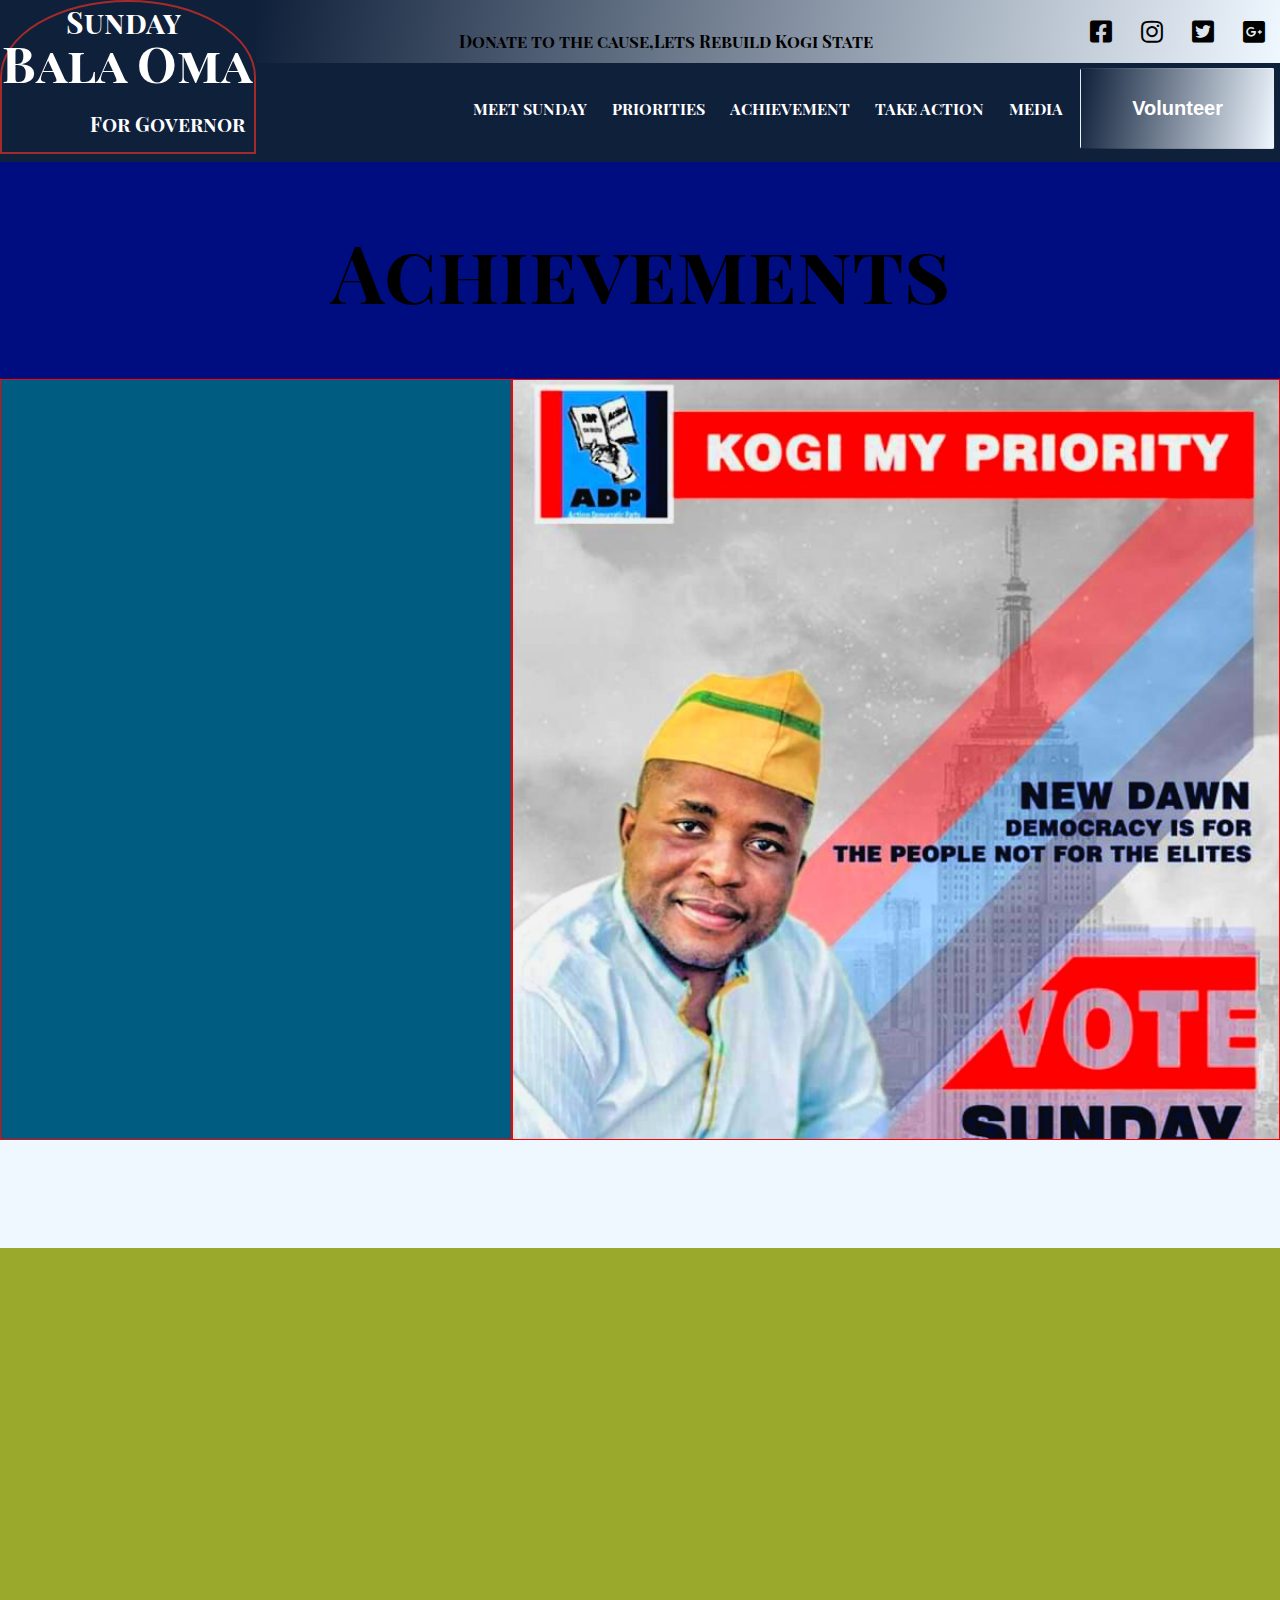
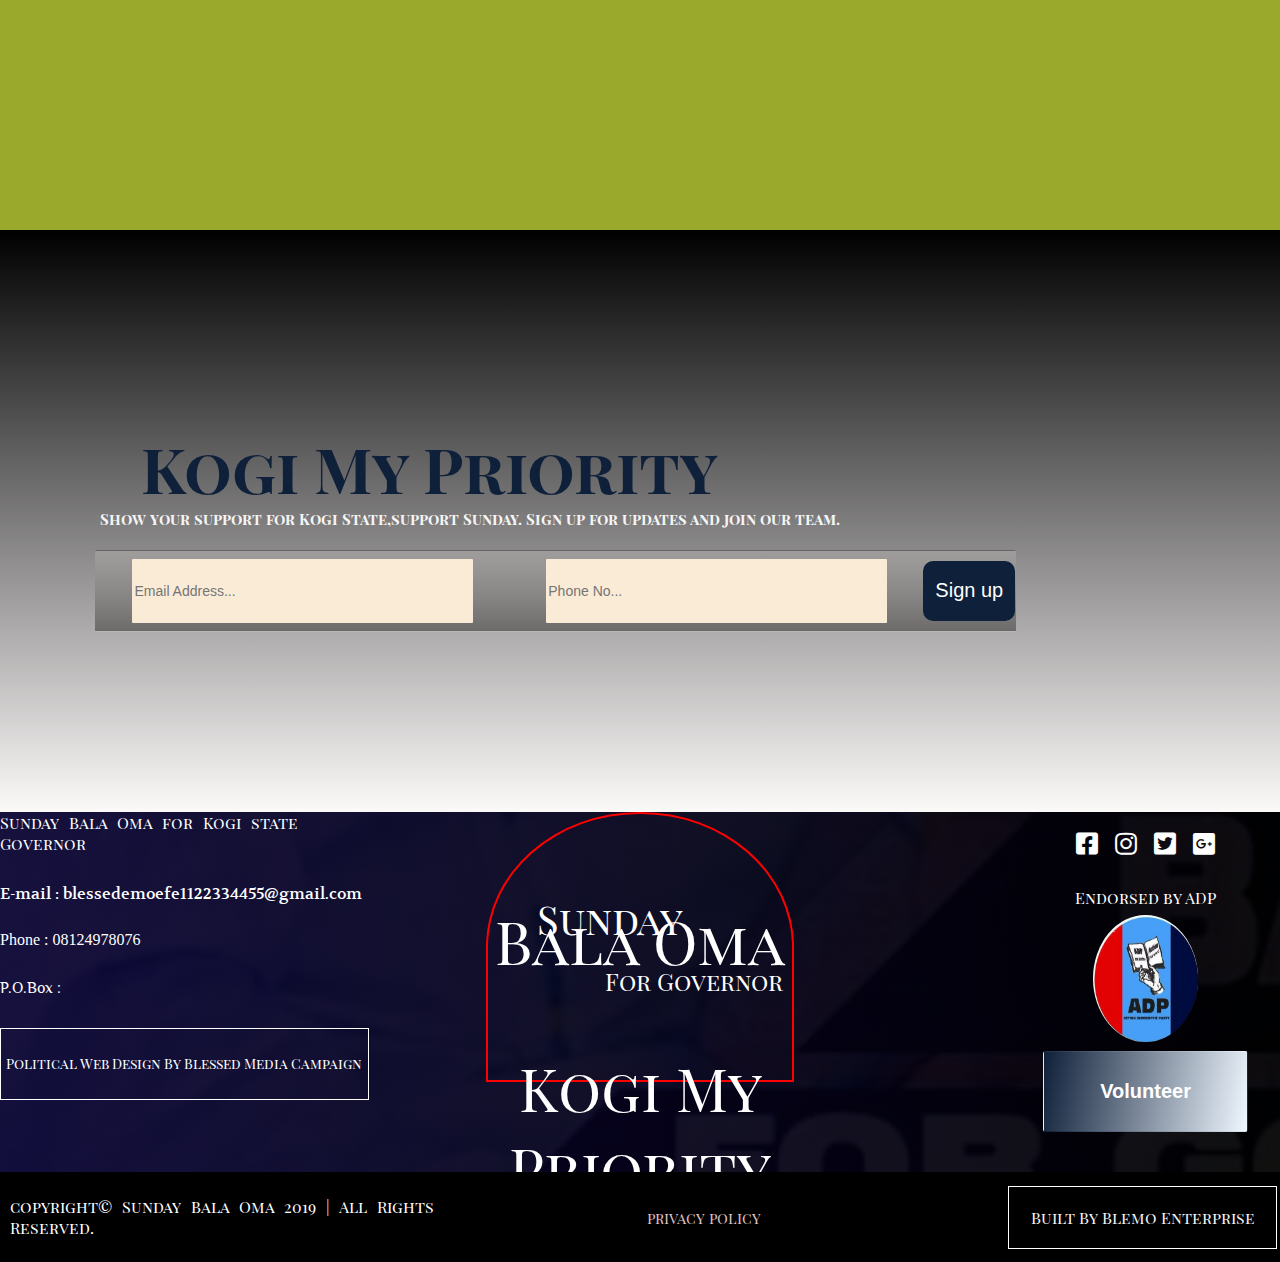
==== Achievement.html @ 5b08591d "i started a project for the Kogi my priority campaign and i have succeeded in completing most sectio" ====
<!DOCTYPE html>
    <head>
        <meta charset="utf-8">
        <meta http-equiv="X-UA-Compatible" content="IE=edge">
        <title>Achievements</title>
        <meta name="description" content="#">
        <meta name="viewport" content="width=device-width, initial-scale=1">
        <link rel="stylesheet" href="Achievement.css">
        <link href="./fontawesome-free-5.10.0-web/css/all.css" rel="stylesheet" >
        <link href="https://fonts.googleapis.com/css?family=ABeeZee|DM+Sans|DM+Serif+Display|Philosopher|Playfair+Display+SC|Volkhov|Vollkorn&display=swap" rel="stylesheet">        <!-- <link rel="stylesheet" href="path/to/bootstrap/css/bootstrap.min.css">
<link rel="stylesheet" href="path/to/font-awesome/css/font-awesome.min.css"> -->
        
    </head>
    <body>
        <!-- this is the container.It houses everything on this index page -->
        <div class="container">

            <!-- this is the header section -->
            <div class="Header">
            
                <!-- this is the Left section of the Header -->
                <div class="LeftSection">
                   <div class="logoSectionForLeftSection">
                       <div class="upperSectionOfTheLogoSection">
                            <p>Sunday</p>
                       </div>

                       <div class="middleSectionOfTheLogoSection">
                            <p>Bala Oma</p>
                          
                       </div>

                       <div class="bottomSectionOfTheLogoSection">
                            <p>For Governor</p>
                           
                        </div>

                   </div>
                </div>

                 <!-- this is the RightSection of the Header -->
                <div class="RightSection">

                    <div class="topHeader">
                        <div class="topHeaderContainer">

                            <div class="topHeaderContainerText">
                                <label>Donate to the cause,Lets Rebuild Kogi State </label>
                            </div> 
                            <div class="topHeaderContainerIcons">
                                <a href="#"><i class="fab fa-facebook-square"></i></a>
                                <a href="#"><i class="fab fa-instagram"></i></a>
                                <a href="#"><i class="fab fa-twitter-square"></i></a>
                                <a href="#"><i class="fab fa-google-plus-square"></i></a>
                            </div>
                        </div>
                    </div>


                <div class="bottomHeader">
                    <div class="rightSectionOfBottomHeader">

                    </div>
                    <div class="middleSectionOfBottomHeader">
                        <li><a href="./index.html">MEET SUNDAY</a></li>
                        <li><a href="./Priorities.html">PRIORITIES</a></li>
                        <li><a href="#">ACHIEVEMENT</a></li>
                        <li><a href="./Take_Action.html">TAKE ACTION</a></li>
                        <li><a href="./Media.html">MEDIA</a></li>
                    </div>
                    <div class="leftSectionOfBottomHeader">
                        <button><a href="./Volunteer.html"><div class="containerForButton">Volunteer<i class="fas fa-arrow-circle-right"></i></div></a></button>                    </div>
                </div>
                </div>
            </div>
    
            <!-- this is the MiddleSection -->
            <div class="Middle">

                <!-- this container houses everythig in the Middle section  which is divided into three parts-->
                <div class="MiddleSectionContainer">

                    <!-- this is the first section of the Middle section -->
                    <div class="firstSectionOfMiddleSection">
                        <div class="HeaderForFirstSectionOfMiddleSection">
                            <h1>Achievements</h1>
                        </div>


                        <div class="secondSectionForFirstSectionOfMiddleSection">


                            <div class="formForSecondSectionForFirstSectionOfMiddleSection">

                            </div>

                            <div class="imageForSecondSectionForFirstSectionOfMiddleSection">
                                
                            </div>
                        </div>

                    </div>



                    <!-- this is the second section of the middle section -->
                    <div class="secondSectionOfMiddleSection">

                    </div>


                    <!-- this is the third section of the middle section -->
                    <div class="thirdSectionOfMiddleSection">
                        



                        <div class="fifthSectionOfMiddleSection">

                            <div class="InputForFirstSectionOfMiddleSection">

                                    <div class="firstTextForInputForFirstSectionOfMiddleSection">
                                        <p>Kogi My Priority</p>
                                    </div>
    
    
                                    <div class="secondTextForInputForFirstSectionOfMiddleSection">
                                        <p>Show your support for Kogi State,support Sunday. Sign up for updates and join our team.</p>
                                    </div>
    
    
                                    <div class="signUpSectionForInputForFirstSectionOfMiddleSection">
                                        <input type="text" placeholder="Email Address...">
                                        <input type="tel" placeholder="Phone No...">
                                        <button>Sign up</button>
                                    </div>
    
    
    
                                </div>
                    </div>


                    
                    </div>

                </div>
            </div>
    
            <!-- this is the FooterSection -->
            <div class="Footer">
               <div class="footerContainer">
                    <div class="firstSectionOfFooter">

                        <div class="leftSectionForFirstSectionOfFooter">
                           <div class="firstSectionOfleftSectionForFirstSectionOfFooter">
                               <p>Sunday Bala Oma for Kogi state Governor</p>
                           </div>

                            <div class="secondSectionOfleftSectionForFirstSectionOfFooter">
                               <label>E-mail : blessedemoefe1122334455@gmail.com</label>
                            </div>

                            <div class="thirdSectionOfleftSectionForFirstSectionOfFooter">
                                <label>Phone : 08124978076</label>
                            </div>  
                            
                            <div class="forthSectionOfleftSectionForFirstSectionOfFooter">
                                <label for="">P.O.Box : </label>
                            </div> 
                            
                            
                            <div class="fifthSectionOfleftSectionForFirstSectionOfFooter">
                                <div class="containerForFifthSectionOfleftSectionForFirstSectionOfFooter">
                                    <p>Political Web Design By Blessed Media Campaign</p>
                                </div>
                            </div> 

                            <div class="sixthSectionOfleftSectionForFirstSectionOfFooter">
                                
                            </div>  

                        </div>

                        <div class="middleSectionForFirstSectionOfFooter">

                                <div class="containerForLogoSection">
                                        <div class="logoSectionForFooter">
                                                <div class="upperSectionOfTheLogoSectionFooter">
                                                        <p>Sunday</p>
                                                   </div>
                            
                                                   <div class="middleSectionOfTheLogoSectionFooter">
                                                        <p>Bala Oma</p>
                                                      
                                                   </div>
                            
                                                   <div class="bottomSectionOfTheLogoSectionFooter">
                                                        <p>For Governor</p>
                                                       
                                                    </div>
                                        </div>
                                </div>

                                <div class="textForMiddleSectionForFirstSectionOfFooter">
                                        <label>Kogi My Priority </label>
                                    </div> 
                        </div>
                        <div class="rightSectionForFirstSectionOfFooter">

                                <div class="lastSectionOfrightSectionForFirstSectionOfFooter">
                                   
                                </div>

                                <div class="containerForRightSectionOfrightSectionForFirstSectionOfFooter">
                                        <div class="firstSectionOfrightSectionForFirstSectionOfFooter">
                                                <div class="iconsForMiddleSectionForFirstSectionOfFooter">
                                                        <a href="#"><i class="fab fa-facebook-square"></i></a>
                                                        <a href="#"><i class="fab fa-instagram"></i></a>
                                                        <a href="#"><i class="fab fa-twitter-square"></i></a>
                                                        <a href="#"><i class="fab fa-google-plus-square"></i></a>
                                                    </div>
                                            </div>
            
                                            <div class="secondSectionOfrightSectionForFirstSectionOfFooter">
                                               <p> Endorsed by ADP</p> <img src="./adplogo.jpg" alt="dfg" width="50%" height="80%">
                                            </div>
            
                                            <div class="thirdSectionOfrightSectionForFirstSectionOfFooter">
                                                <button><a href="./Volunteer.html"><div class="containerForButton">Volunteer<i class="fas fa-arrow-circle-right"></i></div></a></button>
                                            </div>
                                            
                                            <div class="forthSectionOfrightSectionForFirstSectionOfFooter">
            
                                            </div>

                                </div>
                                
                                

                                


                                
                               
                        </div>
                    </div>
    
                    <div class="secondSectionOfFooter">
                            <div class="leftSectionForSecondSectionOfFooter">               
                                  <footer>
                                      copyright&copy <span class="FooterName">Sunday Bala Oma 2019</span> | All Rights Reserved.
                                  </footer>  
                            </div>
        
                                <div class="middleSectionForSecondSectionOfFooter">
                                    <footer>
                                        <a href="#">privacy policy</a>
                                    </footer>
                                </div>
                                <div class="rightSectionForSecondSectionOfFooter">
                                    <div class="containerForrightSectionForSecondSectionOfFooter">
                                        Built By Blemo Enterprise
                                    </div>
                                </div>
                    </div>


               </div>
            </div>
        </div>

        <script src="index.js" ></script>
    </body>
</html>
---- Achievement.css ----
*{
    box-sizing: border-box;
    padding:0px;
    margin:0px;
    /* font-family: 'Vollkorn', serif; */
/* font-family: 'Volkhov', serif; */
/* font-family: 'DM Serif Display', serif; */
/* font-family: 'Playfair Display SC', serif; */
/* font-family: 'Philosopher', sans-serif; */


}

.container{
    flex:1;
    display: flex;
    flex-direction: column;
    justify-items: inherit;
    width:100%;
    height:318vh;
    background-image:linear-gradient(to top,rgba(0, 0, 0, 0.7),rgba(0, 0, 0, 0.7)),url("./back1.jpg");
    background-repeat: no-repeat;
    /* background-blend-mode: screen; */
    background-size: cover;
    font-family: 'Playfair Display SC', serif;
}
.container .Header{
height:18vh;
width:100%;
display:flex;
flex-direction: row;
background-color:#0F203A;
font-weight: bold;
}

.container .Header .LeftSection{
width:20%;
height: 95%;
display: flex;
/* background-color: blue; */
border:2px solid brown;
border-top-right-radius: 50%;
border-top-left-radius: 50%;
}

.container .Header .LeftSection .logoSectionForLeftSection{
    width:100%;
    height:100%;
    display: flex;
    flex-direction: column;
    /* font-family: 'Philosopher', sans-serif; */
    

}
.container .Header .LeftSection .logoSectionForLeftSection .upperSectionOfTheLogoSection{
width:19%;
height:7vh;
text-align: center;
/* background: #15116D; */
font-size: 30px;
padding: 0px;
position: absolute;
margin-top: 0vh;
color:white;

}

.container .Header .LeftSection .logoSectionForLeftSection .middleSectionOfTheLogoSection{
width:100%;
height:42%;
margin-top:3vh;
/* background: rgb(81, 109, 17); */
font-size: 50px;
padding: 0px;
position: relative;
color:white;
}
.container .Header .LeftSection .logoSectionForLeftSection .bottomSectionOfTheLogoSection{
    width:19%;
    height:5vh;
    text-align: end;
    /* background: rgb(109, 17, 86);  */
    font-size: 20px;
    padding: 0px;
    position: absolute;
    margin-top:12vh;
    color:white;
}

.container .Header .RightSection{
    width:80%;
    height: 100%;
    display: flex;
    align-items: flex-start;
    flex-direction: column;
    /* background-color: blueviolet */
}


.container .Header .RightSection .topHeader{
    height:7vh;
    width:100%;
    display:flex;
    justify-content: flex-end;
    background:linear-gradient(280deg ,#EFF7FF,#0F203A)
    
}
.container .Header .RightSection .topHeader:hover{
    background-image: none;
    background-color:#0F203A;
    color:white;
    transition:3s;
}
 

.container .Header .RightSection .topHeader .topHeaderContainer{
width:100%;
height:100%;
display: flex;
justify-content: space-between;
align-items: flex-end;
font-size: 17px;

}

.container .Header .RightSection .topHeader .topHeaderContainer .topHeaderContainerText{
width:80%;
height:70%;
flex-wrap: wrap;
display: flex;
justify-content: center;
align-content: center;
flex-grow: inherit;
/* background-color: blue; */
/* background-color: transparent; */
}

.container .Header .RightSection .topHeader .topHeaderContainer .topHeaderContainerIcons{
    width:20%;
    height:70%;
    flex-wrap: wrap;
    display: flex;
    justify-content: space-around;
    flex-grow: inherit;
    /* background-color:blanchedalmond; */
}

.container .Header .RightSection .topHeader .topHeaderContainer .topHeaderContainerIcons i{
   font-size: 25px;
    color:black;
    transition: 2s;
    font-weight: 200;

   
   
}

.container .Header .RightSection .topHeader:hover .topHeaderContainer .topHeaderContainerIcons i{
    font-size: 25px;
     color:white;
     transition: 2s;
     font-weight: 200;
 
    
    
 }

.container .Header .RightSection .topHeader .topHeaderContainer .topHeaderContainerIcons i:hover{
    font-size: 31px;
     color:white;
     transition:0.5s;
     font-weight: 200;

    
    
 }



.container .Header .RightSection .bottomHeader{
    height:10vh;
    width:100%;
    display:flex;
    justify-content: space-around;
    /* background-color:green; */
}
.container .Header .RightSection .bottomHeader .rightSectionOfBottomHeader{
width:20%;
height:inherit;
/* background-color: aquamarine */

}

.container .Header .RightSection .bottomHeader .middleSectionOfBottomHeader{
    width:60%;
    height:inherit;
    display:flex;
    justify-content: space-around;
    align-content: center;
    flex-grow: inherit;
    /* background-color: yellow */
}


.container .Header .RightSection .bottomHeader .middleSectionOfBottomHeader li{
list-style: none;
align-self: center;



}

.container .Header .RightSection .bottomHeader .middleSectionOfBottomHeader li a:link{
    text-decoration: none;
    color:white;
    font-size: 16px;
    transition: 1s;
    border:0 1px;
}

.container .Header .RightSection .bottomHeader .middleSectionOfBottomHeader li a:hover{
    text-decoration: none;
    color:rgb(218, 211, 211);
    font-size: 20px;
    transition: 1s;
    border-bottom: 1px solid white;
}

.container .Header .RightSection .bottomHeader .middleSectionOfBottomHeader li a:visited{
    text-decoration: none;
    color:white;
    font-size: 16px;
    transition: 1s;
    border:0 1px;
}

.container .Header .RightSection .bottomHeader .middleSectionOfBottomHeader li a:active{
    text-decoration: none;
    color:#15116D;
    background-image: linear-gradient(to top,#A0D1DB,transparent);
    font-size: 10px;
    transition: 1s;
    border:0 1px;
}


.container .Header .RightSection .bottomHeader .leftSectionOfBottomHeader{
    width:20%;
    height:inherit;
    /* background-color: brown; */
    display:flex;
    align-items: center;

}

.container .Header .RightSection .bottomHeader .leftSectionOfBottomHeader button{
    width:95%;
    margin:0 auto;
    height:90%;
    background:linear-gradient(280deg ,#EFF7FF,#0F203A);
    border:1px solid transparent;
    border-radius:3px;
    color:white;
    font-size: 20px;
    font-weight:bolder;
    
}
.container .Header .RightSection .bottomHeader .leftSectionOfBottomHeader button:hover{
    transition: 1.5s;
    background-image:linear-gradient(200deg,#15116D,red) ;
    font-size: 23px;
    transition:1.5s;


}

.container .Header .RightSection .bottomHeader .leftSectionOfBottomHeader button a .containerForButton{
    width:100%;
    height:100%;
    justify-content: center;
    align-items: center;
    display: flex;
    /* background-color: #A0D1DB */
}

.container .Header .RightSection .bottomHeader .leftSectionOfBottomHeader button a:hover{
    color: white;
    text-decoration: none;
    }
    
    .container .Header .RightSection .bottomHeader .leftSectionOfBottomHeader button a:active{
        color: white;
        text-decoration: none;  
    }
    .container .Header .RightSection .bottomHeader .leftSectionOfBottomHeader button a:link{
        color: white;
    text-decoration: none;
    }
    .container .Header .RightSection .bottomHeader .leftSectionOfBottomHeader button a:visited{
        color: white;
    text-decoration: none;
    }
    




.container .Header .RightSection .bottomHeader .leftSectionOfBottomHeader button i{
    display:none;
    margin-left: 4px;
}

.container .Header .RightSection .bottomHeader .leftSectionOfBottomHeader button:hover i{
    display: inline-block;
    transition: 2s;
    
    color:white;
}

.container .Middle{
    height:250vh;
    width:100%;
    display:flex;
    flex-direction: column;

    /* background-image:linear-gradient(to top,rgba(0, 0, 0, 0.3),rgba(0, 0, 0, 0.5)),url("./back1.jpg");
    background-repeat: no-repeat;
    background-blend-mode: screen;
    background-size: cover; */
}

.container .Middle .MiddleSectionContainer{
    width:100%;
    height:100%;
    display:flex;
    flex-direction: column;


}



.container .Middle .MiddleSectionContainer .firstSectionOfMiddleSection{
    width:100%;
    height:56%;
    background-color: #EFF7FF;
    display:flex;
    flex-direction: column;
    }
    
    .container .Middle .MiddleSectionContainer .firstSectionOfMiddleSection .HeaderForFirstSectionOfMiddleSection{
    width:100%;
    height:20%;
    display:flex;
    justify-content: center;
    flex-wrap: wrap;
    background-color: rgb(0, 13, 128);
    font-size:40px;
    align-items:center;
    }
    
    .container .Middle .MiddleSectionContainer .firstSectionOfMiddleSection .secondSectionForFirstSectionOfMiddleSection{
        width:100%;
        height:70%;
        display:flex;
        justify-content: center;
        flex-wrap: wrap;
        background-color: rgb(0, 92, 128);
        } 
    
    .container .Middle .MiddleSectionContainer .firstSectionOfMiddleSection .secondSectionForFirstSectionOfMiddleSection .formForSecondSectionForFirstSectionOfMiddleSection{
    width:40%;
    height:100%;
    border:1px solid red;
    display:flex;
    justify-content: space-around
    }
    
    .container .Middle .MiddleSectionContainer .firstSectionOfMiddleSection .secondSectionForFirstSectionOfMiddleSection .imageForSecondSectionForFirstSectionOfMiddleSection{
        width:60%;
        height:100%;
        border:1px solid red;
        display:flex;
        justify-content: space-around;
        background-image: url("./back1.jpg");
        background-repeat: no-repeat;
        background-size: cover;
        /* background-attachment: fixed; */
    
        }


.container .Middle .MiddleSectionContainer .secondSectionOfMiddleSection{
    width:100%;
height:30%;
background-color: rgb(154, 168, 43)
}

.container .Middle .MiddleSectionContainer .thirdSectionOfMiddleSection{
    width:100%;
height:30%;
background-color: red
}




.container .Middle .MiddleSectionContainer .thirdSectionOfMiddleSection .fifthSectionOfMiddleSection{
    width:100%;
height:100%;
/* margin-top:3%; */
background-color: rgb(68, 41, 41);
background-image:linear-gradient(1deg,rgb(252, 249, 249),rgb(0, 0, 0)) ;
background-image:linear-gradient(30deg,rgb(252, 249, 249),rgb(0, 0, 0));
background-image:linear-gradient(60deg,rgb(252, 249, 249),rgb(0, 0, 0));
background-image:linear-gradient(90deg,rgb(252, 249, 249),rgb(0, 0, 0));
background-image:linear-gradient(110deg,rgb(252, 249, 249),rgb(0, 0, 0));
background-image:linear-gradient(140deg,rgb(252, 249, 249),rgb(0, 0, 0));
background-image:linear-gradient(170deg,rgb(252, 249, 249),rgb(0, 0, 0));
background-image:linear-gradient(200deg,rgb(252, 249, 249),rgb(0, 0, 0));
background-image:linear-gradient(230deg,rgb(252, 249, 249),rgb(0, 0, 0));
background-image:linear-gradient(260deg,rgb(252, 249, 249),rgb(0, 0, 0));
background-image:linear-gradient(290deg,rgb(252, 249, 249),rgb(0, 0, 0));
background-image:linear-gradient(310deg,rgb(252, 249, 249),rgb(0, 0, 0));
background-image:linear-gradient(340,rgb(252, 249, 249),rgb(0, 0, 0));
background-image:linear-gradient(360deg,rgb(252, 249, 249),rgb(0, 0, 0));
animation: slider 15s infinite linear;
transition:5s;
}


@keyframes slider{
    4%{background-image:linear-gradient(0deg,rgb(252, 249, 249),rgb(0, 0, 0)) }
   12%{ background-image:linear-gradient(30deg,rgb(252, 249, 249),rgb(0, 0, 0))};
    20%{ background-image:linear-gradient(60deg,rgb(252, 249, 249),rgb(0, 0, 0))};
   28% {background-image:linear-gradient(90deg,rgb(252, 249, 249),rgb(0, 0, 0))};
   36% {background-image:linear-gradient(110deg,rgb(252, 249, 249),rgb(0, 0, 0))};
    44%{background-image:linear-gradient(140deg,rgb(252, 249, 249),rgb(0, 0, 0))};
    52%{background-image:linear-gradient(170deg,rgb(252, 249, 249),rgb(0, 0, 0))};
    60%{background-image:linear-gradient(200deg,rgb(252, 249, 249),rgb(0, 0, 0))};

    68%{background-image:linear-gradient(230deg,rgb(252, 249, 249),rgb(0, 0, 0))};
    76%{background-image:linear-gradient(260deg,rgb(252, 249, 249),rgb(0, 0, 0))};
    84%{background-image:linear-gradient(290deg,rgb(252, 249, 249),rgb(0, 0, 0))};
    90%{background-image:linear-gradient(310deg,rgb(252, 249, 249),rgb(0, 0, 0))};
   94%{ background-image:linear-gradient(340,rgb(252, 249, 249),rgb(0, 0, 0))};
   100% {background-image:linear-gradient(360deg,rgb(252, 249, 249),rgb(0, 0, 0))};
    /* transition:3s; */
    

}
.container .Middle .MiddleSectionContainer .thirdSectionOfMiddleSection .fifthSectionOfMiddleSection .InputForFirstSectionOfMiddleSection{
    width:90%;
    height:35%;
    top:34%;
    left:2%;
    position: relative;
    /* border:1px solid black; */
    /* background-color: #15116D; */
    display:flex;
    flex-direction: column;
   font-weight:bolder;
}

.container .Middle .MiddleSectionContainer .thirdSectionOfMiddleSection .fifthSectionOfMiddleSection .InputForFirstSectionOfMiddleSection .firstTextForInputForFirstSectionOfMiddleSection{
    width:80%;
    height:40%;
    margin:0 auto;
    /* background-color: aquamarine; */
    font-size:63px;
    display: flex;
    flex-wrap: wrap;
    align-items: center;
    /* justify-content: center; */
    line-height: 100%;
    font-family: 'Playfair Display SC', serif;
    color:#0F203A;
    
}



.container .Middle .MiddleSectionContainer .thirdSectionOfMiddleSection .fifthSectionOfMiddleSection .InputForFirstSectionOfMiddleSection .secondTextForInputForFirstSectionOfMiddleSection{
    
width:87%;
height:20%;
/* background-color: rgb(240, 127, 255); */
font-size:15px;
display: flex;
margin: 0 auto;
flex-wrap: wrap;
align-items:flex-start;
color:whitesmoke;
top:0%;

    
}





.container .Middle .MiddleSectionContainer .thirdSectionOfMiddleSection .fifthSectionOfMiddleSection .InputForFirstSectionOfMiddleSection .signUpSectionForInputForFirstSectionOfMiddleSection{
    width:80%;
height:40%;
background-image:linear-gradient(rgba(236, 229, 229, 0.205), rgba(92, 89, 89, 0.8)) ;
margin-left:6%;
display:flex;
justify-content:space-around ;
align-items: center;
border:1px solid transparent;
border-radius:2px;
font-family: 'Playfair Display SC', serif;
/* border:2px solid #15116D; */
 
color:whitesmoke
}

.container .Middle .MiddleSectionContainer .thirdSectionOfMiddleSection .fifthSectionOfMiddleSection .InputForFirstSectionOfMiddleSection .signUpSectionForInputForFirstSectionOfMiddleSection input{
    width:37%;
    height:80%;
    font-size:14px;
    background-color: antiquewhite;
    border:2px solid transparent;
    border-radius:1px;
    margin: 0 auto;

}

.container .Middle .MiddleSectionContainer .thirdSectionOfMiddleSection .fifthSectionOfMiddleSection .InputForFirstSectionOfMiddleSection .signUpSectionForInputForFirstSectionOfMiddleSection button{
    width:10%;
    height:76%;
    font-size:20px;
    background-color: #0F203A;
    border:2px solid transparent;
    border-radius:10px;
    color:white;
    font-family: none;
    font-family: 'Franklin Gothic Medium', 'Arial Narrow', Arial, sans-serif
}



.container .Footer{
    height:50vh;
    width:100%;
    display:flex;
    flex-direction: row;
    background-image:linear-gradient(to right,rgba(11, 3, 59, 0.794),rgba(0, 0, 0, 0.781));
    /* background:rgba(5, 45, 85, 0.925); */
    color:white;
    transition: 2s;
}
.container .Footer .footerContainer:hover{
    background:rgba(5, 45, 85, 0.925);
    transition:2s;
}

.container .Footer .footerContainer{
width:100%;
height:100%;
display: flex;
flex-direction: column;

}
.container .Footer .footerContainer .firstSectionOfFooter{
width:100%;
height:80%;
display:flex;
justify-content: space-around;
flex-direction: row;
/* background-clip: border-box; */
/* background-color: #15116D; */
}


.container .Footer .footerContainer .firstSectionOfFooter .leftSectionForFirstSectionOfFooter{
/* background-color: aquamarine; */
width:30%;
height:100%;
display:flex;
justify-content: center;
flex-direction: column;
align-items: flex-start;


}

.container .Footer .footerContainer .firstSectionOfFooter .leftSectionForFirstSectionOfFooter .firstSectionOfleftSectionForFirstSectionOfFooter{
width:100%;
height:20%;
/* font-weight: bolder; */
/* background-color: rgb(104, 7, 7); */
word-spacing: 6px;
}

.container .Footer .footerContainer .firstSectionOfFooter .leftSectionForFirstSectionOfFooter .secondSectionOfleftSectionForFirstSectionOfFooter{
    width:100%;
    height:13%;
    /* background-color: rgb(26, 119, 138);   */
    font-family:'Volkhov', serif;
}
.container .Footer .footerContainer .firstSectionOfFooter .leftSectionForFirstSectionOfFooter .thirdSectionOfleftSectionForFirstSectionOfFooter{
    width:100%;
height:13.5%;
/* background-color: rgb(160, 169, 219); */
font-family:  serif;
}
.container .Footer .footerContainer .firstSectionOfFooter .leftSectionForFirstSectionOfFooter .forthSectionOfleftSectionForFirstSectionOfFooter{
    width:100%;
height:13.5%;
/* background-color: rgb(219, 160, 211); */
/* font-family: 'Volkhov', serif; */
font-family: 'Philosopher', sans-serif;

}
.container .Footer .footerContainer .firstSectionOfFooter .leftSectionForFirstSectionOfFooter .fifthSectionOfleftSectionForFirstSectionOfFooter{
    width:100%;
    height:20%;
    /* background-color: rgb(219, 160, 163);  */
}

.container .Footer .footerContainer .firstSectionOfFooter .leftSectionForFirstSectionOfFooter .sixthSectionOfleftSectionForFirstSectionOfFooter{
    width:100%;
height:20%;
/* background-color: rgb(33, 37, 37); */
}

.container .Footer .footerContainer .firstSectionOfFooter .leftSectionForFirstSectionOfFooter .fifthSectionOfleftSectionForFirstSectionOfFooter .containerForFifthSectionOfleftSectionForFirstSectionOfFooter{
 width:96%;
 height:100%;
 /* margin: 0 auto; */
 border:1px solid white;
 color:white;
 box-shadow: 2px;
 /* background-color: rgb(41, 51, 65); */
 font-size: 14px;
 display:flex;
 flex-wrap: wrap;
 justify-content: center;
 align-items: center;
}


.container .Footer .footerContainer .firstSectionOfFooter .middleSectionForFirstSectionOfFooter{
    /* background-color: rgb(127, 146, 255); */
width:40%;
height:100%;
display: flex;
flex-direction: column;
}

.container .Footer .footerContainer .firstSectionOfFooter .middleSectionForFirstSectionOfFooter .containerForLogoSection{
width:100%;
height:75%;
display:flex;
justify-content: center;
/* background-color: #15116D; */
}

.container .Footer .footerContainer .firstSectionOfFooter .middleSectionForFirstSectionOfFooter .containerForLogoSection .logoSectionForFooter{
width:60%;
margin: 0 auto;
height:100%;
display: flex;
flex-direction: column;
justify-content: center;
text-align: center;
/* background-color: white; */
border:2px solid red;
border-top-left-radius: 50%;
border-top-right-radius: 50%;


}

.container .Footer .footerContainer .firstSectionOfFooter .middleSectionForFirstSectionOfFooter .containerForLogoSection .logoSectionForFooter .upperSectionOfTheLogoSectionFooter{
    width:19%;
height:7vh;
text-align: center;
/* background: #15116D; */
font-size: 40px;
padding: 0px;
position: absolute;
margin-top: -5.3vh;
color:white;
}

.container .Footer .footerContainer .firstSectionOfFooter .middleSectionForFirstSectionOfFooter .containerForLogoSection .logoSectionForFooter .middleSectionOfTheLogoSectionFooter{
    width:100%;
    height:42%;
    margin-top:2vh;
    /* background: rgb(81, 109, 17); */
    font-size: 60px;
    padding: 0px;
    position: relative;
    color:white;
}

.container .Footer .footerContainer .firstSectionOfFooter .middleSectionForFirstSectionOfFooter .containerForLogoSection .logoSectionForFooter .bottomSectionOfTheLogoSectionFooter{
    width:23%;
        height:5vh;
        text-align: end;
        /* background: rgb(109, 17, 86);  */
        font-size: 24px;
        padding: 0px;
        position: absolute;
        margin-top:9vh;
        color:white;
}





.container .Footer .footerContainer .firstSectionOfFooter .middleSectionForFirstSectionOfFooter .textForMiddleSectionForFirstSectionOfFooter{
    width:100%;
    height:25%;
    display:flex;
    justify-content:center;
    font-size: 60px;
    text-align: center;
    padding: 0px;
    align-items: center;

}

.container .Footer .footerContainer .firstSectionOfFooter .middleSectionForFirstSectionOfFooter .textForMiddleSectionForFirstSectionOfFooter label{
    padding:0px;
}





.container .Footer .footerContainer .firstSectionOfFooter .rightSectionForFirstSectionOfFooter{
    /* background-color: rgb(255, 127, 206); */
    width:30%;
    height:100%; 
    display:flex;
    justify-content: space-around;
    /* align-items: flex-start; */
    /* flex-direction: column; */
}

 .container .Footer .footerContainer .firstSectionOfFooter .rightSectionForFirstSectionOfFooter .containerForRightSectionOfrightSectionForFirstSectionOfFooter{
    display:flex;
    /* justify-content: space-around; */
    /* align-items: flex-start; */
    flex-direction: column;
    width:70%;
    height:100%;
    /* background-color: black; */
 }

.container .Footer .footerContainer .firstSectionOfFooter .rightSectionForFirstSectionOfFooter .containerForRightSectionOfrightSectionForFirstSectionOfFooter .firstSectionOfrightSectionForFirstSectionOfFooter{
width:80%;
height:20%;
/* background-color: aquamarine; */
margin:0 auto;
}

.container .Footer .footerContainer .firstSectionOfFooter .rightSectionForFirstSectionOfFooter .containerForRightSectionOfrightSectionForFirstSectionOfFooter .firstSectionOfrightSectionForFirstSectionOfFooter .iconsForMiddleSectionForFirstSectionOfFooter{
    width:80%;
    height:90%;
    display: flex;
    justify-content: space-evenly;
    align-items: center;
    margin:0 auto;

}

.container .Footer .footerContainer .firstSectionOfFooter .rightSectionForFirstSectionOfFooter .containerForRightSectionOfrightSectionForFirstSectionOfFooter .firstSectionOfrightSectionForFirstSectionOfFooter .iconsForMiddleSectionForFirstSectionOfFooter i{
    color:white;
    font-size: 25px;

    
}

.container .Footer .footerContainer .firstSectionOfFooter .rightSectionForFirstSectionOfFooter .containerForRightSectionOfrightSectionForFirstSectionOfFooter .firstSectionOfrightSectionForFirstSectionOfFooter .iconsForMiddleSectionForFirstSectionOfFooter i:hover{
    color:whitesmoke;
    font-size: 34px;
    transition:0.5s;
    margin-left: -10px;

    
}




.container .Footer .footerContainer .firstSectionOfFooter .rightSectionForFirstSectionOfFooter .containerForRightSectionOfrightSectionForFirstSectionOfFooter .secondSectionOfrightSectionForFirstSectionOfFooter{
    width:80%;
    height:45%;
    /* background-color: rgb(255, 127, 244);   */
    display: flex;
    justify-content: space-around;
    align-items: center;
    flex-wrap: wrap;
    margin:0 auto;
}

.container .Footer .footerContainer .firstSectionOfFooter .rightSectionForFirstSectionOfFooter .containerForRightSectionOfrightSectionForFirstSectionOfFooter .secondSectionOfrightSectionForFirstSectionOfFooter img{
    border:1px solid transparent;
    border-radius: 50%;

}




.container .Footer .footerContainer .firstSectionOfFooter .rightSectionForFirstSectionOfFooter .containerForRightSectionOfrightSectionForFirstSectionOfFooter .thirdSectionOfrightSectionForFirstSectionOfFooter{
    width:80%;
height:25%;
/* background-color: rgb(217, 255, 127); */
margin:0 auto;
display: flex;
justify-content: center;
align-items: center;
}

.container .Footer .footerContainer .firstSectionOfFooter .rightSectionForFirstSectionOfFooter .containerForRightSectionOfrightSectionForFirstSectionOfFooter .thirdSectionOfrightSectionForFirstSectionOfFooter button{
    width:95%;
    margin:0 auto;
    height:90%;
    background:linear-gradient(280deg ,#EFF7FF,#0F203A);
    border:1px solid transparent;
    border-radius:3px;
    color:white;
    font-size: 20px;
    font-weight:bolder;
}
.container .Footer .footerContainer .firstSectionOfFooter .rightSectionForFirstSectionOfFooter .containerForRightSectionOfrightSectionForFirstSectionOfFooter .thirdSectionOfrightSectionForFirstSectionOfFooter button i{
    display:none;
    margin-left: 4px;
}




.container .Footer .footerContainer .firstSectionOfFooter .rightSectionForFirstSectionOfFooter .containerForRightSectionOfrightSectionForFirstSectionOfFooter .thirdSectionOfrightSectionForFirstSectionOfFooter button:hover{
    transition: 1.5s;
    background-image:linear-gradient(200deg,#15116D,red) ;
    font-size: 23px;
    transition:2.3s;  
}

.container .Footer .footerContainer .firstSectionOfFooter .rightSectionForFirstSectionOfFooter .containerForRightSectionOfrightSectionForFirstSectionOfFooter .thirdSectionOfrightSectionForFirstSectionOfFooter button a .containerForButton{
    width:100%;
    height:100%;
    justify-content: center;
    align-items: center;
    display: flex;
    text-decoration: none
     /* background-color: #A0D1DB */
}

    .container .Footer .footerContainer .firstSectionOfFooter .rightSectionForFirstSectionOfFooter .containerForRightSectionOfrightSectionForFirstSectionOfFooter .thirdSectionOfrightSectionForFirstSectionOfFooter button a:hover{
    color: white;
    text-decoration: none;
    }
    
    .container .Footer .footerContainer .firstSectionOfFooter .rightSectionForFirstSectionOfFooter .containerForRightSectionOfrightSectionForFirstSectionOfFooter .thirdSectionOfrightSectionForFirstSectionOfFooter button a:active{
        color: white;
        text-decoration: none;  
    }
    .container .Footer .footerContainer .firstSectionOfFooter .rightSectionForFirstSectionOfFooter .containerForRightSectionOfrightSectionForFirstSectionOfFooter .thirdSectionOfrightSectionForFirstSectionOfFooter button a:link{
    color: white;
    text-decoration: none;
    }
    .container .Footer .footerContainer .firstSectionOfFooter .rightSectionForFirstSectionOfFooter .containerForRightSectionOfrightSectionForFirstSectionOfFooter .thirdSectionOfrightSectionForFirstSectionOfFooter button a:visited{
    color: white;
    text-decoration: none; 
    
    }

.container .Footer .footerContainer .firstSectionOfFooter .rightSectionForFirstSectionOfFooter .containerForRightSectionOfrightSectionForFirstSectionOfFooter .thirdSectionOfrightSectionForFirstSectionOfFooter button:hover i{
    display: inline-block;
    transition: 2.5s;
    
    color:white;
} 



.container .Footer .footerContainer .firstSectionOfFooter .rightSectionForFirstSectionOfFooter .containerForRightSectionOfrightSectionForFirstSectionOfFooter .forthSectionOfrightSectionForFirstSectionOfFooter{
    width:80%;
/* height:10%; */
background-color: rgb(70, 80, 77);
margin:0 auto;
}
.container .Footer .footerContainer .firstSectionOfFooter .rightSectionForFirstSectionOfFooter .lastSectionOfrightSectionForFirstSectionOfFooter{
    width:30%;
height:100%;
/* background-color: aquamarine; */
}



.container .Footer .footerContainer .secondSectionOfFooter{
    width:100%;
height:20%;
display:flex;
justify-content: space-between;
flex-direction: row;
background-color:black;
color:white;


}

.container .Footer .footerContainer .secondSectionOfFooter .leftSectionForSecondSectionOfFooter{
width:40%;
height:100%;
/* background-color: rgb(58, 50, 15); */
display:flex;
align-items: center;
justify-content: space-between;
word-spacing: 6px;
padding-left: 10px;
}



.container .Footer .footerContainer .secondSectionOfFooter .middleSectionForSecondSectionOfFooter{
    width:30%;
    height:100%;
    /* background-color: rgb(109, 108, 101); */
    display:flex;
    justify-content: center;
    align-items: center;
}

.container .Footer .footerContainer .secondSectionOfFooter .middleSectionForSecondSectionOfFooter footer a:link{
color:rgb(221, 194, 194);
font-size: 15px;
transition:1s;
text-decoration: none
}

.container .Footer .footerContainer .secondSectionOfFooter .middleSectionForSecondSectionOfFooter footer a:hover{
    color:rgb(12, 2, 109);
font-size: 20px;
transition:1s;
text-transform: capitalize;
}

.container .Footer .footerContainer .secondSectionOfFooter .middleSectionForSecondSectionOfFooter footer a:active{
    color:rgb(253, 253, 253);
font-size: 15px;
transition:1s;
text-transform: capitalize;
}

.container .Footer .footerContainer .secondSectionOfFooter .middleSectionForSecondSectionOfFooter footer a:visited{
    color:rgb(221, 194, 194);
font-size: 15px;
transition:1s;
text-transform: capitalize;
}


.container .Footer .footerContainer .secondSectionOfFooter .rightSectionForSecondSectionOfFooter{
    width:30%;
height:100%;
display: flex;
justify-content: flex-end;
align-items: center;
/* background-color: rgb(58, 15, 21); */
}

.container .Footer .footerContainer .secondSectionOfFooter .rightSectionForSecondSectionOfFooter .containerForrightSectionForSecondSectionOfFooter{
    width:70%;
    margin-right:3px;
    height:70%;
    color:whitesmoke;
    border:1px solid white;
    box-shadow: 5px ;
    display: flex;
    justify-content: center;
    align-items: center;
    flex-wrap: wrap;
}
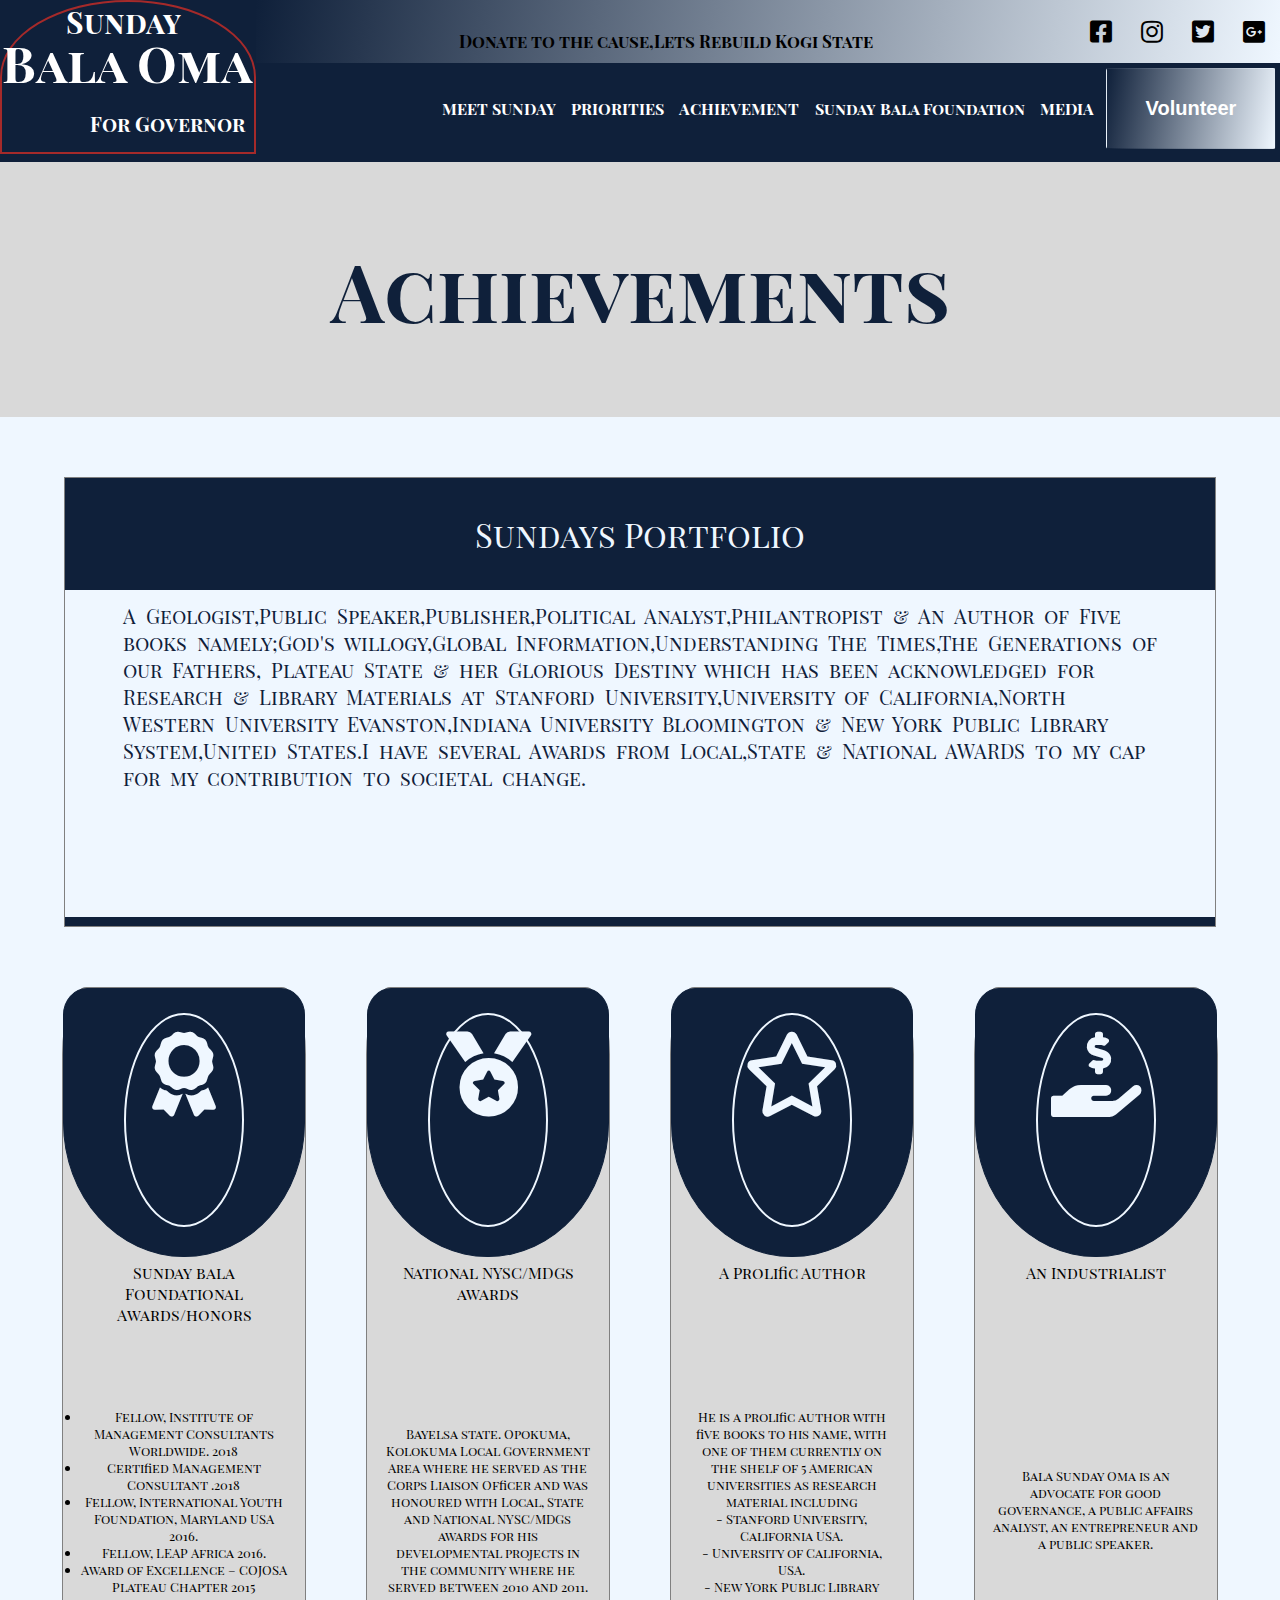
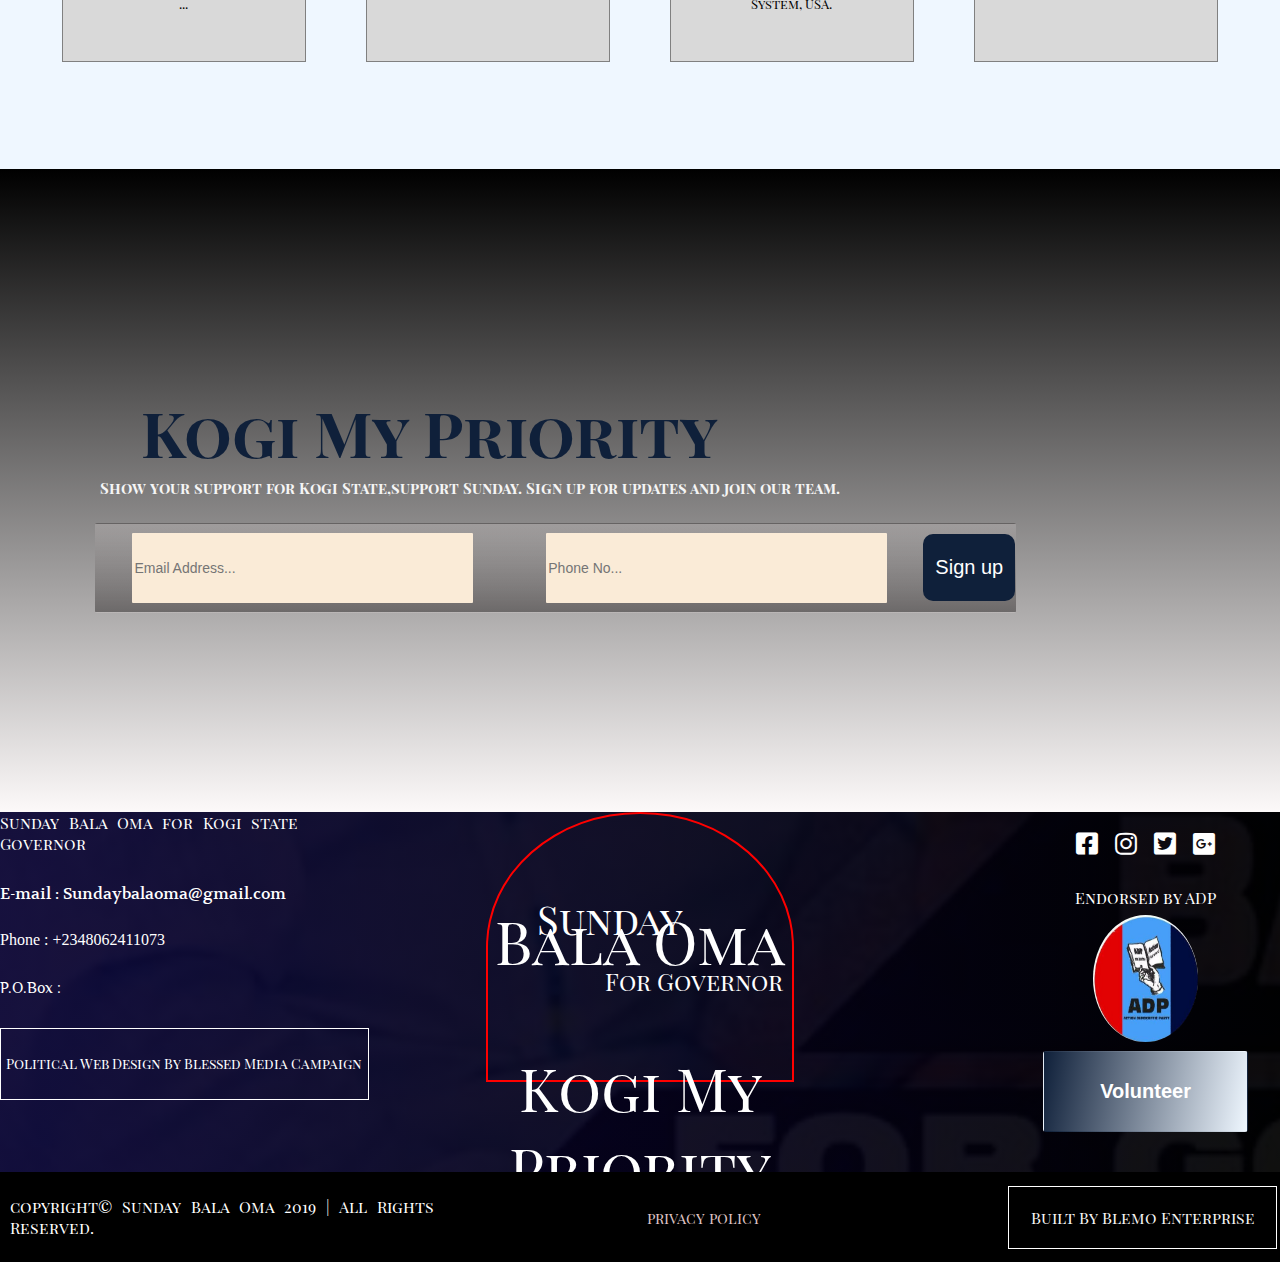
==== commit ca1d0071: "i am almost done with the Kogi state web project" ====
--- a/Achievement.html
+++ b/Achievement.html
@@ -65,7 +65,7 @@
                         <li><a href="./index.html">MEET SUNDAY</a></li>
                         <li><a href="./Priorities.html">PRIORITIES</a></li>
                         <li><a href="#">ACHIEVEMENT</a></li>
-                        <li><a href="./Take_Action.html">TAKE ACTION</a></li>
+                        <li><a href="./Sunday_foundation.html">Sunday Bala Foundation</a></li>
                         <li><a href="./Media.html">MEDIA</a></li>
                     </div>
                     <div class="leftSectionOfBottomHeader">
@@ -87,16 +87,101 @@
                         </div>
 
 
+
+                        <div class="topSection">
+                           <div class="top">
+                            <p>Sundays Portfolio</p>
+                           </div>
+
+                           <div class="middle">
+                               <p>
+                                A Geologist,Public Speaker,Publisher,Political Analyst,Philantropist & An Author of Five books namely;God's willogy,Global Information,Understanding The Times,The Generations of our Fathers, Plateau State & her Glorious Destiny which has been acknowledged for Research & Library Materials at Stanford University,University of California,North Western University Evanston,Indiana University Bloomington & New York Public Library System,United States.I have several Awards from Local,State & National AWARDS to my cap for my contribution to societal change.</p>
+                            </div>
+
+                            <div class="bottom">
+                               
+                                </div>
+                        </div>
+
+                        
+
                         <div class="secondSectionForFirstSectionOfMiddleSection">
 
-
-                            <div class="formForSecondSectionForFirstSectionOfMiddleSection">
-
-                            </div>
-
-                            <div class="imageForSecondSectionForFirstSectionOfMiddleSection">
-                                
-                            </div>
+                                    <div class="box1">
+
+                                        <div class="top">
+                                                <i class="fas fa-award"></i>
+                                        </div>
+                                        <div class="bottom">
+                                                <div class="header">
+                                                    <p>Sunday bala Foundational Awards/honors</p>
+                                                    </div>
+                                                    <div class="text">
+                                                        <p>
+                                                                <ul>
+                                                                    <li>Fellow, Institute of Management Consultants Worldwide. 2018</li>
+                                                                          <li>Certified Management Consultant .2018</li> 
+                                                                            <li>Fellow, International Youth Foundation, Maryland USA 2016.</li>
+                                                                           <li> Fellow, LEAP Africa 2016.</li> 
+                                                                            <li>Award of Excellence – COJOSA Plateau Chapter 2015</li>
+                                                                            <p>...</p>
+                                                                            
+                                                                          
+                                                                </ul></p>
+                                                    </div>
+                                        </div>
+                                    </div>
+
+
+                                    <div class="box1">
+                                        <div class="top">
+                                                <i class="fas fa-medal"></i>
+                                        </div>
+                                    <div class="bottom">
+                                            <div class="header">
+                                                <p> National NYSC/MDGs awards</p>
+                                                </div>
+                                                <div class="text">
+                                                    <p>
+                                                           
+                                                            Bayelsa state. Opokuma, Kolokuma Local Government Area where he served as the Corps Liaison Officer and was honoured with Local, State and National NYSC/MDGs awards for his developmental projects in the community where he served between 2010 and 2011. 
+                                                    </p>
+                                                </div>
+                                    </div>
+                                </div>
+
+                                <div class="box1">
+                                        <div class="top">
+                                                <i class="far fa-star"></i>
+                                        </div>
+                                        <div class="bottom">
+                                                <div class="header">
+                                                    <p>A Prolific Author</p>
+                                                    </div>
+                                                    <div class="text">
+                                                        <p>He is a prolific author with five books to his name, with one of them currently on the shelf of 5 American universities as research material including<br> 
+                                                                - Stanford University, California USA.<br>
+                                                                - University of California, USA.<br>
+                                                                - New York Public Library System, USA.<br>
+                                                               
+                                                    </div>
+                                        </div>
+                                </div>
+
+                                <div class="box1">
+                                        <div class="top">
+                                                <i class="fas fa-hand-holding-usd"></i>
+                                        </div>
+                                        <div class="bottom">
+                                            <div class="header">
+                                                <p>An Industrialist</p>
+                                            </div>
+                                            <div class="text">
+                                                <p>Bala Sunday Oma is an advocate for good governance, a public affairs analyst, an entrepreneur and a public speaker.</p>
+                                            </div>
+                                        </div>
+                                </div>
+                           
                         </div>
 
                     </div>
@@ -105,6 +190,13 @@
 
                     <!-- this is the second section of the middle section -->
                     <div class="secondSectionOfMiddleSection">
+
+                        <div  class=""></div>
+
+                        <div class=""></div>
+
+                        <div class></div>
+
 
                     </div>
 
@@ -158,11 +250,11 @@
                            </div>
 
                             <div class="secondSectionOfleftSectionForFirstSectionOfFooter">
-                               <label>E-mail : blessedemoefe1122334455@gmail.com</label>
+                               <label>E-mail : Sundaybalaoma@gmail.com</label>
                             </div>
 
                             <div class="thirdSectionOfleftSectionForFirstSectionOfFooter">
-                                <label>Phone : 08124978076</label>
+                                <label>Phone : +2348062411073</label>
                             </div>  
                             
                             <div class="forthSectionOfleftSectionForFirstSectionOfFooter">
--- a/Achievement.css
+++ b/Achievement.css
@@ -1,983 +1,1553 @@
-*{
-    box-sizing: border-box;
-    padding:0px;
-    margin:0px;
-    /* font-family: 'Vollkorn', serif; */
-/* font-family: 'Volkhov', serif; */
-/* font-family: 'DM Serif Display', serif; */
-/* font-family: 'Playfair Display SC', serif; */
-/* font-family: 'Philosopher', sans-serif; */
-
-
-}
-
-.container{
-    flex:1;
-    display: flex;
-    flex-direction: column;
-    justify-items: inherit;
-    width:100%;
-    height:318vh;
-    background-image:linear-gradient(to top,rgba(0, 0, 0, 0.7),rgba(0, 0, 0, 0.7)),url("./back1.jpg");
-    background-repeat: no-repeat;
-    /* background-blend-mode: screen; */
-    background-size: cover;
-    font-family: 'Playfair Display SC', serif;
-}
-.container .Header{
-height:18vh;
-width:100%;
-display:flex;
-flex-direction: row;
-background-color:#0F203A;
-font-weight: bold;
-}
-
-.container .Header .LeftSection{
-width:20%;
-height: 95%;
-display: flex;
-/* background-color: blue; */
-border:2px solid brown;
-border-top-right-radius: 50%;
-border-top-left-radius: 50%;
-}
-
-.container .Header .LeftSection .logoSectionForLeftSection{
-    width:100%;
-    height:100%;
-    display: flex;
-    flex-direction: column;
-    /* font-family: 'Philosopher', sans-serif; */
-    
-
-}
-.container .Header .LeftSection .logoSectionForLeftSection .upperSectionOfTheLogoSection{
-width:19%;
-height:7vh;
-text-align: center;
-/* background: #15116D; */
-font-size: 30px;
-padding: 0px;
-position: absolute;
-margin-top: 0vh;
-color:white;
-
-}
-
-.container .Header .LeftSection .logoSectionForLeftSection .middleSectionOfTheLogoSection{
-width:100%;
-height:42%;
-margin-top:3vh;
-/* background: rgb(81, 109, 17); */
-font-size: 50px;
-padding: 0px;
-position: relative;
-color:white;
-}
-.container .Header .LeftSection .logoSectionForLeftSection .bottomSectionOfTheLogoSection{
-    width:19%;
-    height:5vh;
-    text-align: end;
-    /* background: rgb(109, 17, 86);  */
-    font-size: 20px;
-    padding: 0px;
-    position: absolute;
-    margin-top:12vh;
-    color:white;
-}
-
-.container .Header .RightSection{
-    width:80%;
-    height: 100%;
-    display: flex;
-    align-items: flex-start;
-    flex-direction: column;
-    /* background-color: blueviolet */
-}
-
-
-.container .Header .RightSection .topHeader{
-    height:7vh;
-    width:100%;
-    display:flex;
-    justify-content: flex-end;
-    background:linear-gradient(280deg ,#EFF7FF,#0F203A)
-    
-}
-.container .Header .RightSection .topHeader:hover{
-    background-image: none;
-    background-color:#0F203A;
-    color:white;
-    transition:3s;
-}
- 
-
-.container .Header .RightSection .topHeader .topHeaderContainer{
-width:100%;
-height:100%;
-display: flex;
-justify-content: space-between;
-align-items: flex-end;
-font-size: 17px;
-
-}
-
-.container .Header .RightSection .topHeader .topHeaderContainer .topHeaderContainerText{
-width:80%;
-height:70%;
-flex-wrap: wrap;
-display: flex;
-justify-content: center;
-align-content: center;
-flex-grow: inherit;
-/* background-color: blue; */
-/* background-color: transparent; */
-}
-
-.container .Header .RightSection .topHeader .topHeaderContainer .topHeaderContainerIcons{
-    width:20%;
-    height:70%;
-    flex-wrap: wrap;
-    display: flex;
-    justify-content: space-around;
-    flex-grow: inherit;
-    /* background-color:blanchedalmond; */
-}
-
-.container .Header .RightSection .topHeader .topHeaderContainer .topHeaderContainerIcons i{
-   font-size: 25px;
-    color:black;
-    transition: 2s;
-    font-weight: 200;
-
-   
-   
-}
-
-.container .Header .RightSection .topHeader:hover .topHeaderContainer .topHeaderContainerIcons i{
-    font-size: 25px;
-     color:white;
-     transition: 2s;
-     font-weight: 200;
- 
-    
-    
- }
-
-.container .Header .RightSection .topHeader .topHeaderContainer .topHeaderContainerIcons i:hover{
-    font-size: 31px;
-     color:white;
-     transition:0.5s;
-     font-weight: 200;
-
-    
-    
- }
-
-
-
-.container .Header .RightSection .bottomHeader{
-    height:10vh;
-    width:100%;
-    display:flex;
-    justify-content: space-around;
-    /* background-color:green; */
-}
-.container .Header .RightSection .bottomHeader .rightSectionOfBottomHeader{
-width:20%;
-height:inherit;
-/* background-color: aquamarine */
-
-}
-
-.container .Header .RightSection .bottomHeader .middleSectionOfBottomHeader{
-    width:60%;
-    height:inherit;
-    display:flex;
-    justify-content: space-around;
-    align-content: center;
-    flex-grow: inherit;
-    /* background-color: yellow */
-}
-
-
-.container .Header .RightSection .bottomHeader .middleSectionOfBottomHeader li{
-list-style: none;
-align-self: center;
-
-
-
-}
-
-.container .Header .RightSection .bottomHeader .middleSectionOfBottomHeader li a:link{
-    text-decoration: none;
-    color:white;
-    font-size: 16px;
-    transition: 1s;
-    border:0 1px;
-}
-
-.container .Header .RightSection .bottomHeader .middleSectionOfBottomHeader li a:hover{
-    text-decoration: none;
-    color:rgb(218, 211, 211);
-    font-size: 20px;
-    transition: 1s;
-    border-bottom: 1px solid white;
-}
-
-.container .Header .RightSection .bottomHeader .middleSectionOfBottomHeader li a:visited{
-    text-decoration: none;
-    color:white;
-    font-size: 16px;
-    transition: 1s;
-    border:0 1px;
-}
-
-.container .Header .RightSection .bottomHeader .middleSectionOfBottomHeader li a:active{
-    text-decoration: none;
-    color:#15116D;
-    background-image: linear-gradient(to top,#A0D1DB,transparent);
-    font-size: 10px;
-    transition: 1s;
-    border:0 1px;
-}
-
-
-.container .Header .RightSection .bottomHeader .leftSectionOfBottomHeader{
-    width:20%;
-    height:inherit;
-    /* background-color: brown; */
-    display:flex;
-    align-items: center;
-
-}
-
-.container .Header .RightSection .bottomHeader .leftSectionOfBottomHeader button{
-    width:95%;
-    margin:0 auto;
-    height:90%;
-    background:linear-gradient(280deg ,#EFF7FF,#0F203A);
-    border:1px solid transparent;
-    border-radius:3px;
-    color:white;
-    font-size: 20px;
-    font-weight:bolder;
-    
-}
-.container .Header .RightSection .bottomHeader .leftSectionOfBottomHeader button:hover{
-    transition: 1.5s;
-    background-image:linear-gradient(200deg,#15116D,red) ;
-    font-size: 23px;
-    transition:1.5s;
-
-
-}
-
-.container .Header .RightSection .bottomHeader .leftSectionOfBottomHeader button a .containerForButton{
-    width:100%;
-    height:100%;
-    justify-content: center;
-    align-items: center;
-    display: flex;
-    /* background-color: #A0D1DB */
-}
-
-.container .Header .RightSection .bottomHeader .leftSectionOfBottomHeader button a:hover{
-    color: white;
-    text-decoration: none;
-    }
-    
-    .container .Header .RightSection .bottomHeader .leftSectionOfBottomHeader button a:active{
-        color: white;
-        text-decoration: none;  
-    }
-    .container .Header .RightSection .bottomHeader .leftSectionOfBottomHeader button a:link{
-        color: white;
-    text-decoration: none;
-    }
-    .container .Header .RightSection .bottomHeader .leftSectionOfBottomHeader button a:visited{
-        color: white;
-    text-decoration: none;
-    }
-    
-
-
-
-
-.container .Header .RightSection .bottomHeader .leftSectionOfBottomHeader button i{
-    display:none;
-    margin-left: 4px;
-}
-
-.container .Header .RightSection .bottomHeader .leftSectionOfBottomHeader button:hover i{
-    display: inline-block;
-    transition: 2s;
-    
-    color:white;
-}
-
-.container .Middle{
-    height:250vh;
-    width:100%;
-    display:flex;
-    flex-direction: column;
-
-    /* background-image:linear-gradient(to top,rgba(0, 0, 0, 0.3),rgba(0, 0, 0, 0.5)),url("./back1.jpg");
+* {
+  box-sizing: border-box;
+  padding: 0px;
+  margin: 0px;
+  /* font-family: 'Vollkorn', serif; */
+  /* font-family: 'Volkhov', serif; */
+  /* font-family: 'DM Serif Display', serif; */
+  /* font-family: 'Playfair Display SC', serif; */
+  /* font-family: 'Philosopher', sans-serif; */
+}
+
+.container {
+  flex: 1;
+  display: flex;
+  flex-direction: column;
+  justify-items: inherit;
+  width: 100%;
+  height: 318vh;
+  background-image: linear-gradient(
+      to top,
+      rgba(0, 0, 0, 0.7),
+      rgba(0, 0, 0, 0.7)
+    ),
+    url("./back1.jpg");
+  background-repeat: no-repeat;
+  /* background-blend-mode: screen; */
+  background-size: cover;
+  font-family: "Playfair Display SC", serif;
+}
+.container .Header {
+  height: 18vh;
+  width: 100%;
+  display: flex;
+  flex-direction: row;
+  background-color: #0f203a;
+  font-weight: bold;
+}
+
+.container .Header .LeftSection {
+  width: 20%;
+  height: 95%;
+  display: flex;
+  /* background-color: blue; */
+  border: 2px solid brown;
+  border-top-right-radius: 50%;
+  border-top-left-radius: 50%;
+}
+
+.container .Header .LeftSection .logoSectionForLeftSection {
+  width: 100%;
+  height: 100%;
+  display: flex;
+  flex-direction: column;
+  /* font-family: 'Philosopher', sans-serif; */
+}
+.container
+  .Header
+  .LeftSection
+  .logoSectionForLeftSection
+  .upperSectionOfTheLogoSection {
+  width: 19%;
+  height: 7vh;
+  text-align: center;
+  /* background: #15116D; */
+  font-size: 30px;
+  padding: 0px;
+  position: absolute;
+  margin-top: 0vh;
+  color: white;
+}
+
+.container
+  .Header
+  .LeftSection
+  .logoSectionForLeftSection
+  .middleSectionOfTheLogoSection {
+  width: 100%;
+  height: 42%;
+  margin-top: 3vh;
+  /* background: rgb(81, 109, 17); */
+  font-size: 50px;
+  padding: 0px;
+  position: relative;
+  color: white;
+}
+.container
+  .Header
+  .LeftSection
+  .logoSectionForLeftSection
+  .bottomSectionOfTheLogoSection {
+  width: 19%;
+  height: 5vh;
+  text-align: end;
+  /* background: rgb(109, 17, 86);  */
+  font-size: 20px;
+  padding: 0px;
+  position: absolute;
+  margin-top: 12vh;
+  color: white;
+}
+
+.container .Header .RightSection {
+  width: 80%;
+  height: 100%;
+  display: flex;
+  align-items: flex-start;
+  flex-direction: column;
+  /* background-color: blueviolet */
+}
+
+.container .Header .RightSection .topHeader {
+  height: 7vh;
+  width: 100%;
+  display: flex;
+  justify-content: flex-end;
+  background: linear-gradient(280deg, #eff7ff, #0f203a);
+}
+.container .Header .RightSection .topHeader:hover {
+  background-image: none;
+  background-color: #0f203a;
+  color: white;
+  transition: 3s;
+}
+
+.container .Header .RightSection .topHeader .topHeaderContainer {
+  width: 100%;
+  height: 100%;
+  display: flex;
+  justify-content: space-between;
+  align-items: flex-end;
+  font-size: 17px;
+}
+
+.container
+  .Header
+  .RightSection
+  .topHeader
+  .topHeaderContainer
+  .topHeaderContainerText {
+  width: 80%;
+  height: 70%;
+  flex-wrap: wrap;
+  display: flex;
+  justify-content: center;
+  align-content: center;
+  flex-grow: inherit;
+  /* background-color: blue; */
+  /* background-color: transparent; */
+}
+
+.container
+  .Header
+  .RightSection
+  .topHeader
+  .topHeaderContainer
+  .topHeaderContainerIcons {
+  width: 20%;
+  height: 70%;
+  flex-wrap: wrap;
+  display: flex;
+  justify-content: space-around;
+  flex-grow: inherit;
+  /* background-color:blanchedalmond; */
+}
+
+.container
+  .Header
+  .RightSection
+  .topHeader
+  .topHeaderContainer
+  .topHeaderContainerIcons
+  i {
+  font-size: 25px;
+  color: black;
+  transition: 2s;
+  font-weight: 200;
+}
+
+.container
+  .Header
+  .RightSection
+  .topHeader:hover
+  .topHeaderContainer
+  .topHeaderContainerIcons
+  i {
+  font-size: 25px;
+  color: white;
+  transition: 2s;
+  font-weight: 200;
+}
+
+.container
+  .Header
+  .RightSection
+  .topHeader
+  .topHeaderContainer
+  .topHeaderContainerIcons
+  i:hover {
+  font-size: 31px;
+  color: white;
+  transition: 0.5s;
+  font-weight: 200;
+}
+
+.container .Header .RightSection .bottomHeader {
+  height: 10vh;
+  width: 100%;
+  display: flex;
+  justify-content: space-around;
+  /* background-color:green; */
+}
+.container .Header .RightSection .bottomHeader .rightSectionOfBottomHeader {
+  width: 20%;
+  height: inherit;
+  /* background-color: aquamarine */
+}
+
+.container .Header .RightSection .bottomHeader .middleSectionOfBottomHeader {
+  width: 75%;
+  height: inherit;
+  display: flex;
+  justify-content: space-around;
+  align-content: center;
+  flex-grow: inherit;
+  /* background-color: yellow */
+}
+
+.container .Header .RightSection .bottomHeader .middleSectionOfBottomHeader li {
+  list-style: none;
+  align-self: center;
+}
+
+.container
+  .Header
+  .RightSection
+  .bottomHeader
+  .middleSectionOfBottomHeader
+  li
+  a:link {
+  text-decoration: none;
+  color: white;
+  font-size: 16px;
+  transition: 1s;
+  border: 0 1px;
+}
+
+.container
+  .Header
+  .RightSection
+  .bottomHeader
+  .middleSectionOfBottomHeader
+  li
+  a:hover {
+  text-decoration: none;
+  color: rgb(218, 211, 211);
+  font-size: 20px;
+  transition: 1s;
+  border-bottom: 1px solid white;
+}
+
+.container
+  .Header
+  .RightSection
+  .bottomHeader
+  .middleSectionOfBottomHeader
+  li
+  a:visited {
+  text-decoration: none;
+  color: white;
+  font-size: 16px;
+  transition: 1s;
+  border: 0 1px;
+}
+
+.container
+  .Header
+  .RightSection
+  .bottomHeader
+  .middleSectionOfBottomHeader
+  li
+  a:active {
+  text-decoration: none;
+  color: #15116d;
+  background-image: linear-gradient(to top, #a0d1db, transparent);
+  font-size: 10px;
+  transition: 1s;
+  border: 0 1px;
+}
+
+.container .Header .RightSection .bottomHeader .leftSectionOfBottomHeader {
+  width: 20%;
+  height: inherit;
+  /* background-color: brown; */
+  display: flex;
+  align-items: center;
+}
+
+.container
+  .Header
+  .RightSection
+  .bottomHeader
+  .leftSectionOfBottomHeader
+  button {
+  width: 95%;
+  margin: 0 auto;
+  height: 90%;
+  background: linear-gradient(280deg, #eff7ff, #0f203a);
+  border: 1px solid transparent;
+  border-radius: 3px;
+  color: white;
+  font-size: 20px;
+  font-weight: bolder;
+}
+.container
+  .Header
+  .RightSection
+  .bottomHeader
+  .leftSectionOfBottomHeader
+  button:hover {
+  transition: 1.5s;
+  background-image: linear-gradient(200deg, #15116d, red);
+  font-size: 23px;
+  transition: 1.5s;
+}
+
+.container
+  .Header
+  .RightSection
+  .bottomHeader
+  .leftSectionOfBottomHeader
+  button
+  a
+  .containerForButton {
+  width: 100%;
+  height: 100%;
+  justify-content: center;
+  align-items: center;
+  display: flex;
+  /* background-color: #A0D1DB */
+}
+
+.container
+  .Header
+  .RightSection
+  .bottomHeader
+  .leftSectionOfBottomHeader
+  button
+  a:hover {
+  color: white;
+  text-decoration: none;
+}
+
+.container
+  .Header
+  .RightSection
+  .bottomHeader
+  .leftSectionOfBottomHeader
+  button
+  a:active {
+  color: white;
+  text-decoration: none;
+}
+.container
+  .Header
+  .RightSection
+  .bottomHeader
+  .leftSectionOfBottomHeader
+  button
+  a:link {
+  color: white;
+  text-decoration: none;
+}
+.container
+  .Header
+  .RightSection
+  .bottomHeader
+  .leftSectionOfBottomHeader
+  button
+  a:visited {
+  color: white;
+  text-decoration: none;
+}
+
+.container
+  .Header
+  .RightSection
+  .bottomHeader
+  .leftSectionOfBottomHeader
+  button
+  i {
+  display: none;
+  margin-left: 4px;
+}
+
+.container
+  .Header
+  .RightSection
+  .bottomHeader
+  .leftSectionOfBottomHeader
+  button:hover
+  i {
+  display: inline-block;
+  transition: 2s;
+
+  color: white;
+}
+
+.container .Middle {
+  height: 250vh;
+  width: 100%;
+  display: flex;
+  flex-direction: column;
+  background: #EFF7FF;
+
+  /* background-image:linear-gradient(to top,rgba(0, 0, 0, 0.3),rgba(0, 0, 0, 0.5)),url("./back1.jpg");
     background-repeat: no-repeat;
     background-blend-mode: screen;
     background-size: cover; */
 }
 
-.container .Middle .MiddleSectionContainer{
-    width:100%;
-    height:100%;
-    display:flex;
+.container .Middle .MiddleSectionContainer {
+  width: 100%;
+  height: 100%;
+  display: flex;
+  flex-direction: column;
+}
+
+.container .Middle .MiddleSectionContainer .firstSectionOfMiddleSection {
+  width: 100%;
+  height: 70%;
+  background-color: #EFF7FF;
+  display: flex;
+  flex-direction: column;
+  justify-content: space-between;
+}
+
+.container
+  .Middle
+  .MiddleSectionContainer
+  .firstSectionOfMiddleSection
+  .HeaderForFirstSectionOfMiddleSection {
+  width: 100%;
+  height: 17%;
+  display: flex;
+  justify-content: center;
+  flex-wrap: wrap;
+  background-color: #d9d9d9;
+  color:#0f203a;
+  font-size: 40px;
+  align-items: center;
+}
+
+.container
+  .Middle
+  .MiddleSectionContainer
+  .firstSectionOfMiddleSection
+  .topSection{
+    width:90%;
+    margin:0 auto;
+    display: flex;
     flex-direction: column;
-
-
-}
-
-
-
-.container .Middle .MiddleSectionContainer .firstSectionOfMiddleSection{
-    width:100%;
-    height:56%;
-    background-color: #EFF7FF;
-    display:flex;
-    flex-direction: column;
-    }
-    
-    .container .Middle .MiddleSectionContainer .firstSectionOfMiddleSection .HeaderForFirstSectionOfMiddleSection{
-    width:100%;
-    height:20%;
-    display:flex;
     justify-content: center;
-    flex-wrap: wrap;
-    background-color: rgb(0, 13, 128);
-    font-size:40px;
-    align-items:center;
-    }
-    
-    .container .Middle .MiddleSectionContainer .firstSectionOfMiddleSection .secondSectionForFirstSectionOfMiddleSection{
-        width:100%;
-        height:70%;
-        display:flex;
-        justify-content: center;
-        flex-wrap: wrap;
-        background-color: rgb(0, 92, 128);
-        } 
-    
-    .container .Middle .MiddleSectionContainer .firstSectionOfMiddleSection .secondSectionForFirstSectionOfMiddleSection .formForSecondSectionForFirstSectionOfMiddleSection{
-    width:40%;
-    height:100%;
-    border:1px solid red;
-    display:flex;
-    justify-content: space-around
-    }
-    
-    .container .Middle .MiddleSectionContainer .firstSectionOfMiddleSection .secondSectionForFirstSectionOfMiddleSection .imageForSecondSectionForFirstSectionOfMiddleSection{
-        width:60%;
-        height:100%;
-        border:1px solid red;
-        display:flex;
-        justify-content: space-around;
-        background-image: url("./back1.jpg");
-        background-repeat: no-repeat;
-        background-size: cover;
-        /* background-attachment: fixed; */
-    
-        }
-
-
-.container .Middle .MiddleSectionContainer .secondSectionOfMiddleSection{
-    width:100%;
-height:30%;
-background-color: rgb(154, 168, 43)
-}
-
-.container .Middle .MiddleSectionContainer .thirdSectionOfMiddleSection{
-    width:100%;
-height:30%;
-background-color: red
-}
-
-
-
-
-.container .Middle .MiddleSectionContainer .thirdSectionOfMiddleSection .fifthSectionOfMiddleSection{
-    width:100%;
-height:100%;
-/* margin-top:3%; */
-background-color: rgb(68, 41, 41);
-background-image:linear-gradient(1deg,rgb(252, 249, 249),rgb(0, 0, 0)) ;
-background-image:linear-gradient(30deg,rgb(252, 249, 249),rgb(0, 0, 0));
-background-image:linear-gradient(60deg,rgb(252, 249, 249),rgb(0, 0, 0));
-background-image:linear-gradient(90deg,rgb(252, 249, 249),rgb(0, 0, 0));
-background-image:linear-gradient(110deg,rgb(252, 249, 249),rgb(0, 0, 0));
-background-image:linear-gradient(140deg,rgb(252, 249, 249),rgb(0, 0, 0));
-background-image:linear-gradient(170deg,rgb(252, 249, 249),rgb(0, 0, 0));
-background-image:linear-gradient(200deg,rgb(252, 249, 249),rgb(0, 0, 0));
-background-image:linear-gradient(230deg,rgb(252, 249, 249),rgb(0, 0, 0));
-background-image:linear-gradient(260deg,rgb(252, 249, 249),rgb(0, 0, 0));
-background-image:linear-gradient(290deg,rgb(252, 249, 249),rgb(0, 0, 0));
-background-image:linear-gradient(310deg,rgb(252, 249, 249),rgb(0, 0, 0));
-background-image:linear-gradient(340,rgb(252, 249, 249),rgb(0, 0, 0));
-background-image:linear-gradient(360deg,rgb(252, 249, 249),rgb(0, 0, 0));
-animation: slider 15s infinite linear;
-transition:5s;
-}
-
-
-@keyframes slider{
-    4%{background-image:linear-gradient(0deg,rgb(252, 249, 249),rgb(0, 0, 0)) }
-   12%{ background-image:linear-gradient(30deg,rgb(252, 249, 249),rgb(0, 0, 0))};
-    20%{ background-image:linear-gradient(60deg,rgb(252, 249, 249),rgb(0, 0, 0))};
-   28% {background-image:linear-gradient(90deg,rgb(252, 249, 249),rgb(0, 0, 0))};
-   36% {background-image:linear-gradient(110deg,rgb(252, 249, 249),rgb(0, 0, 0))};
-    44%{background-image:linear-gradient(140deg,rgb(252, 249, 249),rgb(0, 0, 0))};
-    52%{background-image:linear-gradient(170deg,rgb(252, 249, 249),rgb(0, 0, 0))};
-    60%{background-image:linear-gradient(200deg,rgb(252, 249, 249),rgb(0, 0, 0))};
-
-    68%{background-image:linear-gradient(230deg,rgb(252, 249, 249),rgb(0, 0, 0))};
-    76%{background-image:linear-gradient(260deg,rgb(252, 249, 249),rgb(0, 0, 0))};
-    84%{background-image:linear-gradient(290deg,rgb(252, 249, 249),rgb(0, 0, 0))};
-    90%{background-image:linear-gradient(310deg,rgb(252, 249, 249),rgb(0, 0, 0))};
-   94%{ background-image:linear-gradient(340,rgb(252, 249, 249),rgb(0, 0, 0))};
-   100% {background-image:linear-gradient(360deg,rgb(252, 249, 249),rgb(0, 0, 0))};
-    /* transition:3s; */
-    
-
-}
-.container .Middle .MiddleSectionContainer .thirdSectionOfMiddleSection .fifthSectionOfMiddleSection .InputForFirstSectionOfMiddleSection{
-    width:90%;
-    height:35%;
-    top:34%;
-    left:2%;
-    position: relative;
-    /* border:1px solid black; */
-    /* background-color: #15116D; */
-    display:flex;
-    flex-direction: column;
-   font-weight:bolder;
-}
-
-.container .Middle .MiddleSectionContainer .thirdSectionOfMiddleSection .fifthSectionOfMiddleSection .InputForFirstSectionOfMiddleSection .firstTextForInputForFirstSectionOfMiddleSection{
-    width:80%;
-    height:40%;
-    margin:0 auto;
-    /* background-color: aquamarine; */
-    font-size:63px;
-    display: flex;
-    flex-wrap: wrap;
-    align-items: center;
-    /* justify-content: center; */
-    line-height: 100%;
-    font-family: 'Playfair Display SC', serif;
-    color:#0F203A;
-    
-}
-
-
-
-.container .Middle .MiddleSectionContainer .thirdSectionOfMiddleSection .fifthSectionOfMiddleSection .InputForFirstSectionOfMiddleSection .secondTextForInputForFirstSectionOfMiddleSection{
-    
-width:87%;
-height:20%;
-/* background-color: rgb(240, 127, 255); */
-font-size:15px;
-display: flex;
-margin: 0 auto;
-flex-wrap: wrap;
-align-items:flex-start;
-color:whitesmoke;
-top:0%;
-
-    
-}
-
-
-
-
-
-.container .Middle .MiddleSectionContainer .thirdSectionOfMiddleSection .fifthSectionOfMiddleSection .InputForFirstSectionOfMiddleSection .signUpSectionForInputForFirstSectionOfMiddleSection{
-    width:80%;
-height:40%;
-background-image:linear-gradient(rgba(236, 229, 229, 0.205), rgba(92, 89, 89, 0.8)) ;
-margin-left:6%;
-display:flex;
-justify-content:space-around ;
-align-items: center;
-border:1px solid transparent;
-border-radius:2px;
-font-family: 'Playfair Display SC', serif;
-/* border:2px solid #15116D; */
- 
-color:whitesmoke
-}
-
-.container .Middle .MiddleSectionContainer .thirdSectionOfMiddleSection .fifthSectionOfMiddleSection .InputForFirstSectionOfMiddleSection .signUpSectionForInputForFirstSectionOfMiddleSection input{
-    width:37%;
-    height:80%;
-    font-size:14px;
-    background-color: antiquewhite;
-    border:2px solid transparent;
-    border-radius:1px;
-    margin: 0 auto;
-
-}
-
-.container .Middle .MiddleSectionContainer .thirdSectionOfMiddleSection .fifthSectionOfMiddleSection .InputForFirstSectionOfMiddleSection .signUpSectionForInputForFirstSectionOfMiddleSection button{
-    width:10%;
-    height:76%;
-    font-size:20px;
-    background-color: #0F203A;
-    border:2px solid transparent;
-    border-radius:10px;
-    color:white;
-    font-family: none;
-    font-family: 'Franklin Gothic Medium', 'Arial Narrow', Arial, sans-serif
-}
-
-
-
-.container .Footer{
-    height:50vh;
-    width:100%;
-    display:flex;
-    flex-direction: row;
-    background-image:linear-gradient(to right,rgba(11, 3, 59, 0.794),rgba(0, 0, 0, 0.781));
-    /* background:rgba(5, 45, 85, 0.925); */
-    color:white;
-    transition: 2s;
-}
-.container .Footer .footerContainer:hover{
-    background:rgba(5, 45, 85, 0.925);
-    transition:2s;
-}
-
-.container .Footer .footerContainer{
+    height:30%;
+    background:#EFF7FF;
+    border:1px solid grey;
+  }
+
+
+  .container
+  .Middle
+  .MiddleSectionContainer
+  .firstSectionOfMiddleSection
+  .topSection .top{
 width:100%;
-height:100%;
-display: flex;
-flex-direction: column;
-
-}
-.container .Footer .footerContainer .firstSectionOfFooter{
-width:100%;
-height:80%;
-display:flex;
-justify-content: space-around;
-flex-direction: row;
-/* background-clip: border-box; */
-/* background-color: #15116D; */
-}
-
-
-.container .Footer .footerContainer .firstSectionOfFooter .leftSectionForFirstSectionOfFooter{
-/* background-color: aquamarine; */
-width:30%;
-height:100%;
-display:flex;
-justify-content: center;
-flex-direction: column;
-align-items: flex-start;
-
-
-}
-
-.container .Footer .footerContainer .firstSectionOfFooter .leftSectionForFirstSectionOfFooter .firstSectionOfleftSectionForFirstSectionOfFooter{
-width:100%;
-height:20%;
-/* font-weight: bolder; */
-/* background-color: rgb(104, 7, 7); */
-word-spacing: 6px;
-}
-
-.container .Footer .footerContainer .firstSectionOfFooter .leftSectionForFirstSectionOfFooter .secondSectionOfleftSectionForFirstSectionOfFooter{
-    width:100%;
-    height:13%;
-    /* background-color: rgb(26, 119, 138);   */
-    font-family:'Volkhov', serif;
-}
-.container .Footer .footerContainer .firstSectionOfFooter .leftSectionForFirstSectionOfFooter .thirdSectionOfleftSectionForFirstSectionOfFooter{
-    width:100%;
-height:13.5%;
-/* background-color: rgb(160, 169, 219); */
-font-family:  serif;
-}
-.container .Footer .footerContainer .firstSectionOfFooter .leftSectionForFirstSectionOfFooter .forthSectionOfleftSectionForFirstSectionOfFooter{
-    width:100%;
-height:13.5%;
-/* background-color: rgb(219, 160, 211); */
-/* font-family: 'Volkhov', serif; */
-font-family: 'Philosopher', sans-serif;
-
-}
-.container .Footer .footerContainer .firstSectionOfFooter .leftSectionForFirstSectionOfFooter .fifthSectionOfleftSectionForFirstSectionOfFooter{
-    width:100%;
-    height:20%;
-    /* background-color: rgb(219, 160, 163);  */
-}
-
-.container .Footer .footerContainer .firstSectionOfFooter .leftSectionForFirstSectionOfFooter .sixthSectionOfleftSectionForFirstSectionOfFooter{
-    width:100%;
-height:20%;
-/* background-color: rgb(33, 37, 37); */
-}
-
-.container .Footer .footerContainer .firstSectionOfFooter .leftSectionForFirstSectionOfFooter .fifthSectionOfleftSectionForFirstSectionOfFooter .containerForFifthSectionOfleftSectionForFirstSectionOfFooter{
- width:96%;
- height:100%;
- /* margin: 0 auto; */
- border:1px solid white;
- color:white;
- box-shadow: 2px;
- /* background-color: rgb(41, 51, 65); */
- font-size: 14px;
- display:flex;
- flex-wrap: wrap;
- justify-content: center;
- align-items: center;
-}
-
-
-.container .Footer .footerContainer .firstSectionOfFooter .middleSectionForFirstSectionOfFooter{
-    /* background-color: rgb(127, 146, 255); */
-width:40%;
-height:100%;
-display: flex;
-flex-direction: column;
-}
-
-.container .Footer .footerContainer .firstSectionOfFooter .middleSectionForFirstSectionOfFooter .containerForLogoSection{
-width:100%;
-height:75%;
-display:flex;
-justify-content: center;
-/* background-color: #15116D; */
-}
-
-.container .Footer .footerContainer .firstSectionOfFooter .middleSectionForFirstSectionOfFooter .containerForLogoSection .logoSectionForFooter{
-width:60%;
-margin: 0 auto;
-height:100%;
-display: flex;
-flex-direction: column;
-justify-content: center;
+height:25%;
+color: #EFF7FF;
+background: #0f203a;
 text-align: center;
-/* background-color: white; */
-border:2px solid red;
-border-top-left-radius: 50%;
-border-top-right-radius: 50%;
-
-
-}
-
-.container .Footer .footerContainer .firstSectionOfFooter .middleSectionForFirstSectionOfFooter .containerForLogoSection .logoSectionForFooter .upperSectionOfTheLogoSectionFooter{
-    width:19%;
-height:7vh;
-text-align: center;
-/* background: #15116D; */
-font-size: 40px;
-padding: 0px;
-position: absolute;
-margin-top: -5.3vh;
-color:white;
-}
-
-.container .Footer .footerContainer .firstSectionOfFooter .middleSectionForFirstSectionOfFooter .containerForLogoSection .logoSectionForFooter .middleSectionOfTheLogoSectionFooter{
-    width:100%;
-    height:42%;
-    margin-top:2vh;
-    /* background: rgb(81, 109, 17); */
-    font-size: 60px;
-    padding: 0px;
-    position: relative;
-    color:white;
-}
-
-.container .Footer .footerContainer .firstSectionOfFooter .middleSectionForFirstSectionOfFooter .containerForLogoSection .logoSectionForFooter .bottomSectionOfTheLogoSectionFooter{
-    width:23%;
-        height:5vh;
-        text-align: end;
-        /* background: rgb(109, 17, 86);  */
-        font-size: 24px;
-        padding: 0px;
-        position: absolute;
-        margin-top:9vh;
-        color:white;
-}
-
-
-
-
-
-.container .Footer .footerContainer .firstSectionOfFooter .middleSectionForFirstSectionOfFooter .textForMiddleSectionForFirstSectionOfFooter{
-    width:100%;
-    height:25%;
-    display:flex;
-    justify-content:center;
-    font-size: 60px;
-    text-align: center;
-    padding: 0px;
-    align-items: center;
-
-}
-
-.container .Footer .footerContainer .firstSectionOfFooter .middleSectionForFirstSectionOfFooter .textForMiddleSectionForFirstSectionOfFooter label{
-    padding:0px;
-}
-
-
-
-
-
-.container .Footer .footerContainer .firstSectionOfFooter .rightSectionForFirstSectionOfFooter{
-    /* background-color: rgb(255, 127, 206); */
-    width:30%;
-    height:100%; 
-    display:flex;
-    justify-content: space-around;
-    /* align-items: flex-start; */
-    /* flex-direction: column; */
-}
-
- .container .Footer .footerContainer .firstSectionOfFooter .rightSectionForFirstSectionOfFooter .containerForRightSectionOfrightSectionForFirstSectionOfFooter{
-    display:flex;
-    /* justify-content: space-around; */
-    /* align-items: flex-start; */
-    flex-direction: column;
-    width:70%;
-    height:100%;
-    /* background-color: black; */
- }
-
-.container .Footer .footerContainer .firstSectionOfFooter .rightSectionForFirstSectionOfFooter .containerForRightSectionOfrightSectionForFirstSectionOfFooter .firstSectionOfrightSectionForFirstSectionOfFooter{
-width:80%;
-height:20%;
-/* background-color: aquamarine; */
-margin:0 auto;
-}
-
-.container .Footer .footerContainer .firstSectionOfFooter .rightSectionForFirstSectionOfFooter .containerForRightSectionOfrightSectionForFirstSectionOfFooter .firstSectionOfrightSectionForFirstSectionOfFooter .iconsForMiddleSectionForFirstSectionOfFooter{
-    width:80%;
-    height:90%;
-    display: flex;
-    justify-content: space-evenly;
-    align-items: center;
-    margin:0 auto;
-
-}
-
-.container .Footer .footerContainer .firstSectionOfFooter .rightSectionForFirstSectionOfFooter .containerForRightSectionOfrightSectionForFirstSectionOfFooter .firstSectionOfrightSectionForFirstSectionOfFooter .iconsForMiddleSectionForFirstSectionOfFooter i{
-    color:white;
-    font-size: 25px;
-
-    
-}
-
-.container .Footer .footerContainer .firstSectionOfFooter .rightSectionForFirstSectionOfFooter .containerForRightSectionOfrightSectionForFirstSectionOfFooter .firstSectionOfrightSectionForFirstSectionOfFooter .iconsForMiddleSectionForFirstSectionOfFooter i:hover{
-    color:whitesmoke;
-    font-size: 34px;
-    transition:0.5s;
-    margin-left: -10px;
-
-    
-}
-
-
-
-
-.container .Footer .footerContainer .firstSectionOfFooter .rightSectionForFirstSectionOfFooter .containerForRightSectionOfrightSectionForFirstSectionOfFooter .secondSectionOfrightSectionForFirstSectionOfFooter{
-    width:80%;
-    height:45%;
-    /* background-color: rgb(255, 127, 244);   */
-    display: flex;
-    justify-content: space-around;
-    align-items: center;
-    flex-wrap: wrap;
-    margin:0 auto;
-}
-
-.container .Footer .footerContainer .firstSectionOfFooter .rightSectionForFirstSectionOfFooter .containerForRightSectionOfrightSectionForFirstSectionOfFooter .secondSectionOfrightSectionForFirstSectionOfFooter img{
-    border:1px solid transparent;
-    border-radius: 50%;
-
-}
-
-
-
-
-.container .Footer .footerContainer .firstSectionOfFooter .rightSectionForFirstSectionOfFooter .containerForRightSectionOfrightSectionForFirstSectionOfFooter .thirdSectionOfrightSectionForFirstSectionOfFooter{
-    width:80%;
-height:25%;
-/* background-color: rgb(217, 255, 127); */
-margin:0 auto;
+font-size: 33px;
 display: flex;
 justify-content: center;
 align-items: center;
-}
-
-.container .Footer .footerContainer .firstSectionOfFooter .rightSectionForFirstSectionOfFooter .containerForRightSectionOfrightSectionForFirstSectionOfFooter .thirdSectionOfrightSectionForFirstSectionOfFooter button{
+  }
+
+  .container
+  .Middle
+  .MiddleSectionContainer
+  .firstSectionOfMiddleSection
+  .topSection .middle{
+    width:100%;
+    height:73%;
+    background: #EFF7FF;
+    font-size: 20px;
+    color:#0f203a;
+    }
+  
+
+    .container
+  .Middle
+  .MiddleSectionContainer
+  .firstSectionOfMiddleSection
+  .topSection .middle p{
+    width:90%;
+    word-spacing: 5px;
+    margin:1% auto;
+  }
+
+  .container
+  .Middle
+  .MiddleSectionContainer
+  .firstSectionOfMiddleSection
+  .topSection .bottom{
+    width:100%;
+    height:2%;
+    background: #0f203a;
+      
+  }
+
+
+
+
+
+
+
+
+.container
+  .Middle
+  .MiddleSectionContainer
+  .firstSectionOfMiddleSection
+  .secondSectionForFirstSectionOfMiddleSection{
+  width: 95%;
+  margin:0 auto;
+  height: 45%;
+  display: flex;
+  justify-content: space-around;
+  flex-wrap: wrap;
+  background-color:#EFF7FF;
+}
+
+
+.container
+  .Middle
+  .MiddleSectionContainer
+  .firstSectionOfMiddleSection
+  .secondSectionForFirstSectionOfMiddleSection .box1{
+    width: 20%;
+    height:100%;
+    border:1px solid grey;
+    border-radius:10px;
+    background-color: #d9d9d9;
+    display:flex;
+    flex-direction: column;
+    border-radius:10% 10% 0 0;
+
+  }
+
+  .container
+  .Middle
+  .MiddleSectionContainer
+  .firstSectionOfMiddleSection
+  .secondSectionForFirstSectionOfMiddleSection .box1:hover{
+    background: #0f203a;
+    transition:1.5s;
+  }
+
+  .container
+  .Middle
+  .MiddleSectionContainer
+  .firstSectionOfMiddleSection
+  .secondSectionForFirstSectionOfMiddleSection .box1:hover .top{
+    background: #EFF7FF;
+  }
+
+
+  .container
+  .Middle
+  .MiddleSectionContainer
+  .firstSectionOfMiddleSection
+  .secondSectionForFirstSectionOfMiddleSection .box1:hover .top i{
+    color:#0f203a;
+    background: #EFF7FF;
+    border:2px solid #0f203a;
+  }
+
+
+  .container
+  .Middle
+  .MiddleSectionContainer
+  .firstSectionOfMiddleSection
+  .secondSectionForFirstSectionOfMiddleSection .box1:hover .bottom{
+    color:#EFF7FF;
+  }
+
+
+
+
+  .container
+  .Middle
+  .MiddleSectionContainer
+  .firstSectionOfMiddleSection
+  .secondSectionForFirstSectionOfMiddleSection .box1 .top{
+    width:100%;
+    height:40%;
+    background: #0f203a;
+    border-radius:10% 10% 50% 50%;
+    border:1px solid #0f203a;
+    
+
+  }
+
+  .container
+  .Middle
+  .MiddleSectionContainer
+  .firstSectionOfMiddleSection
+  .secondSectionForFirstSectionOfMiddleSection .box1 .top i{
+    height:80%;
+    font-size: 85px;
+    background-color:#0f203a;
+    width:50%;
+    padding-top:7%;
+    border:2px solid #EFF7FF;
+    margin:10% 25%;
+    border-radius:50%;
+    text-align:center;
+    color:#EFF7FF;
+  }
+
+
+  .container
+  .Middle
+  .MiddleSectionContainer
+  .firstSectionOfMiddleSection
+  .secondSectionForFirstSectionOfMiddleSection .box1 .bottom{
+    width:90%;
+    margin:0 auto;
+    height:60%;
+    /* background: #565568; */
+    display:flex;
+    flex-direction: column;
+    
+  }
+
+
+  .container
+  .Middle
+  .MiddleSectionContainer
+  .firstSectionOfMiddleSection
+  .secondSectionForFirstSectionOfMiddleSection .box1 .bottom .header{
+width:100%;
+height:25%;
+margin-top:2%;
+font-size:16px;
+text-align:center;
+/* display: flex; */
+/* justify-items: center; */
+/* align-items: center; */
+/* background: red; */
+
+
+
+  }
+
+
+  .container
+  .Middle
+  .MiddleSectionContainer
+  .firstSectionOfMiddleSection
+  .secondSectionForFirstSectionOfMiddleSection .box1 .bottom .text{
     width:95%;
-    margin:0 auto;
-    height:90%;
-    background:linear-gradient(280deg ,#EFF7FF,#0F203A);
-    border:1px solid transparent;
-    border-radius:3px;
-    color:white;
-    font-size: 20px;
-    font-weight:bolder;
-}
-.container .Footer .footerContainer .firstSectionOfFooter .rightSectionForFirstSectionOfFooter .containerForRightSectionOfrightSectionForFirstSectionOfFooter .thirdSectionOfrightSectionForFirstSectionOfFooter button i{
-    display:none;
-    margin-left: 4px;
-}
-
-
-
-
-.container .Footer .footerContainer .firstSectionOfFooter .rightSectionForFirstSectionOfFooter .containerForRightSectionOfrightSectionForFirstSectionOfFooter .thirdSectionOfrightSectionForFirstSectionOfFooter button:hover{
-    transition: 1.5s;
-    background-image:linear-gradient(200deg,#15116D,red) ;
-    font-size: 23px;
-    transition:2.3s;  
-}
-
-.container .Footer .footerContainer .firstSectionOfFooter .rightSectionForFirstSectionOfFooter .containerForRightSectionOfrightSectionForFirstSectionOfFooter .thirdSectionOfrightSectionForFirstSectionOfFooter button a .containerForButton{
-    width:100%;
-    height:100%;
-    justify-content: center;
-    align-items: center;
-    display: flex;
-    text-decoration: none
-     /* background-color: #A0D1DB */
-}
-
-    .container .Footer .footerContainer .firstSectionOfFooter .rightSectionForFirstSectionOfFooter .containerForRightSectionOfrightSectionForFirstSectionOfFooter .thirdSectionOfrightSectionForFirstSectionOfFooter button a:hover{
-    color: white;
-    text-decoration: none;
-    }
-    
-    .container .Footer .footerContainer .firstSectionOfFooter .rightSectionForFirstSectionOfFooter .containerForRightSectionOfrightSectionForFirstSectionOfFooter .thirdSectionOfrightSectionForFirstSectionOfFooter button a:active{
-        color: white;
-        text-decoration: none;  
-    }
-    .container .Footer .footerContainer .firstSectionOfFooter .rightSectionForFirstSectionOfFooter .containerForRightSectionOfrightSectionForFirstSectionOfFooter .thirdSectionOfrightSectionForFirstSectionOfFooter button a:link{
-    color: white;
-    text-decoration: none;
-    }
-    .container .Footer .footerContainer .firstSectionOfFooter .rightSectionForFirstSectionOfFooter .containerForRightSectionOfrightSectionForFirstSectionOfFooter .thirdSectionOfrightSectionForFirstSectionOfFooter button a:visited{
-    color: white;
-    text-decoration: none; 
-    
-    }
-
-.container .Footer .footerContainer .firstSectionOfFooter .rightSectionForFirstSectionOfFooter .containerForRightSectionOfrightSectionForFirstSectionOfFooter .thirdSectionOfrightSectionForFirstSectionOfFooter button:hover i{
-    display: inline-block;
-    transition: 2.5s;
-    
-    color:white;
-} 
-
-
-
-.container .Footer .footerContainer .firstSectionOfFooter .rightSectionForFirstSectionOfFooter .containerForRightSectionOfrightSectionForFirstSectionOfFooter .forthSectionOfrightSectionForFirstSectionOfFooter{
-    width:80%;
-/* height:10%; */
-background-color: rgb(70, 80, 77);
+height:75%;
+font-size:13px;
+text-align:center;
 margin:0 auto;
-}
-.container .Footer .footerContainer .firstSectionOfFooter .rightSectionForFirstSectionOfFooter .lastSectionOfrightSectionForFirstSectionOfFooter{
-    width:30%;
-height:100%;
-/* background-color: aquamarine; */
-}
-
-
-
-.container .Footer .footerContainer .secondSectionOfFooter{
-    width:100%;
-height:20%;
-display:flex;
-justify-content: space-between;
-flex-direction: row;
-background-color:black;
-color:white;
-
-
-}
-
-.container .Footer .footerContainer .secondSectionOfFooter .leftSectionForSecondSectionOfFooter{
-width:40%;
-height:100%;
-/* background-color: rgb(58, 50, 15); */
-display:flex;
+display: flex;
+justify-items: center;
 align-items: center;
-justify-content: space-between;
-word-spacing: 6px;
-padding-left: 10px;
-}
-
-
-
-.container .Footer .footerContainer .secondSectionOfFooter .middleSectionForSecondSectionOfFooter{
-    width:30%;
-    height:100%;
-    /* background-color: rgb(109, 108, 101); */
-    display:flex;
-    justify-content: center;
-    align-items: center;
-}
-
-.container .Footer .footerContainer .secondSectionOfFooter .middleSectionForSecondSectionOfFooter footer a:link{
-color:rgb(221, 194, 194);
-font-size: 15px;
-transition:1s;
-text-decoration: none
-}
-
-.container .Footer .footerContainer .secondSectionOfFooter .middleSectionForSecondSectionOfFooter footer a:hover{
-    color:rgb(12, 2, 109);
-font-size: 20px;
-transition:1s;
-text-transform: capitalize;
-}
-
-.container .Footer .footerContainer .secondSectionOfFooter .middleSectionForSecondSectionOfFooter footer a:active{
-    color:rgb(253, 253, 253);
-font-size: 15px;
-transition:1s;
-text-transform: capitalize;
-}
-
-.container .Footer .footerContainer .secondSectionOfFooter .middleSectionForSecondSectionOfFooter footer a:visited{
-    color:rgb(221, 194, 194);
-font-size: 15px;
-transition:1s;
-text-transform: capitalize;
-}
-
-
-.container .Footer .footerContainer .secondSectionOfFooter .rightSectionForSecondSectionOfFooter{
-    width:30%;
-height:100%;
-display: flex;
-justify-content: flex-end;
-align-items: center;
-/* background-color: rgb(58, 15, 21); */
-}
-
-.container .Footer .footerContainer .secondSectionOfFooter .rightSectionForSecondSectionOfFooter .containerForrightSectionForSecondSectionOfFooter{
-    width:70%;
-    margin-right:3px;
-    height:70%;
-    color:whitesmoke;
-    border:1px solid white;
-    box-shadow: 5px ;
-    display: flex;
-    justify-content: center;
-    align-items: center;
-    flex-wrap: wrap;
-}+/* background: rgb(0, 225, 255); */
+margin-bottom:1%;
+  }
+
+.container .Middle .MiddleSectionContainer .secondSectionOfMiddleSection {
+  width: 100%;
+  height: 5%;
+  /* background-color: rgb(154, 168, 43); */
+}
+
+.container .Middle .MiddleSectionContainer .thirdSectionOfMiddleSection {
+  width: 100%;
+  height: 30%;
+  /* background-color: red; */
+}
+
+.container
+  .Middle
+  .MiddleSectionContainer
+  .thirdSectionOfMiddleSection
+  .fifthSectionOfMiddleSection {
+  width: 100%;
+  height: 100%;
+  /* margin-top:3%; */
+  background-color: rgb(68, 41, 41);
+  background-image: linear-gradient(1deg, rgb(252, 249, 249), rgb(0, 0, 0));
+  background-image: linear-gradient(30deg, rgb(252, 249, 249), rgb(0, 0, 0));
+  background-image: linear-gradient(60deg, rgb(252, 249, 249), rgb(0, 0, 0));
+  background-image: linear-gradient(90deg, rgb(252, 249, 249), rgb(0, 0, 0));
+  background-image: linear-gradient(110deg, rgb(252, 249, 249), rgb(0, 0, 0));
+  background-image: linear-gradient(140deg, rgb(252, 249, 249), rgb(0, 0, 0));
+  background-image: linear-gradient(170deg, rgb(252, 249, 249), rgb(0, 0, 0));
+  background-image: linear-gradient(200deg, rgb(252, 249, 249), rgb(0, 0, 0));
+  background-image: linear-gradient(230deg, rgb(252, 249, 249), rgb(0, 0, 0));
+  background-image: linear-gradient(260deg, rgb(252, 249, 249), rgb(0, 0, 0));
+  background-image: linear-gradient(290deg, rgb(252, 249, 249), rgb(0, 0, 0));
+  background-image: linear-gradient(310deg, rgb(252, 249, 249), rgb(0, 0, 0));
+  background-image: linear-gradient(340, rgb(252, 249, 249), rgb(0, 0, 0));
+  background-image: linear-gradient(360deg, rgb(252, 249, 249), rgb(0, 0, 0));
+  animation: slider 15s infinite linear;
+  transition: 5s;
+}
+
+@keyframes slider {
+  4% {
+    background-image: linear-gradient(0deg, rgb(252, 249, 249), rgb(0, 0, 0));
+  }
+  12% {
+    background-image: linear-gradient(30deg, rgb(252, 249, 249), rgb(0, 0, 0));
+  }
+  20% {
+    background-image: linear-gradient(60deg, rgb(252, 249, 249), rgb(0, 0, 0));
+  }
+  28% {
+    background-image: linear-gradient(90deg, rgb(252, 249, 249), rgb(0, 0, 0));
+  }
+  36% {
+    background-image: linear-gradient(110deg, rgb(252, 249, 249), rgb(0, 0, 0));
+  }
+  44% {
+    background-image: linear-gradient(140deg, rgb(252, 249, 249), rgb(0, 0, 0));
+  }
+  52% {
+    background-image: linear-gradient(170deg, rgb(252, 249, 249), rgb(0, 0, 0));
+  }
+  60% {
+    background-image: linear-gradient(200deg, rgb(252, 249, 249), rgb(0, 0, 0));
+  }
+
+  68% {
+    background-image: linear-gradient(230deg, rgb(252, 249, 249), rgb(0, 0, 0));
+  }
+  76% {
+    background-image: linear-gradient(260deg, rgb(252, 249, 249), rgb(0, 0, 0));
+  }
+  84% {
+    background-image: linear-gradient(290deg, rgb(252, 249, 249), rgb(0, 0, 0));
+  }
+  90% {
+    background-image: linear-gradient(310deg, rgb(252, 249, 249), rgb(0, 0, 0));
+  }
+  94% {
+    background-image: linear-gradient(340, rgb(252, 249, 249), rgb(0, 0, 0));
+  }
+  100% {
+    background-image: linear-gradient(360deg, rgb(252, 249, 249), rgb(0, 0, 0));
+  }
+  /* transition:3s; */
+}
+.container
+  .Middle
+  .MiddleSectionContainer
+  .thirdSectionOfMiddleSection
+  .fifthSectionOfMiddleSection
+  .InputForFirstSectionOfMiddleSection {
+  width: 90%;
+  height: 35%;
+  top: 34%;
+  left: 2%;
+  position: relative;
+  /* border:1px solid black; */
+  /* background-color: #15116D; */
+  display: flex;
+  flex-direction: column;
+  font-weight: bolder;
+}
+
+.container
+  .Middle
+  .MiddleSectionContainer
+  .thirdSectionOfMiddleSection
+  .fifthSectionOfMiddleSection
+  .InputForFirstSectionOfMiddleSection
+  .firstTextForInputForFirstSectionOfMiddleSection {
+  width: 80%;
+  height: 40%;
+  margin: 0 auto;
+  /* background-color: aquamarine; */
+  font-size: 63px;
+  display: flex;
+  flex-wrap: wrap;
+  align-items: center;
+  /* justify-content: center; */
+  line-height: 100%;
+  font-family: "Playfair Display SC", serif;
+  color: #0f203a;
+}
+
+.container
+  .Middle
+  .MiddleSectionContainer
+  .thirdSectionOfMiddleSection
+  .fifthSectionOfMiddleSection
+  .InputForFirstSectionOfMiddleSection
+  .secondTextForInputForFirstSectionOfMiddleSection {
+  width: 87%;
+  height: 20%;
+  /* background-color: rgb(240, 127, 255); */
+  font-size: 15px;
+  display: flex;
+  margin: 0 auto;
+  flex-wrap: wrap;
+  align-items: flex-start;
+  color: whitesmoke;
+  top: 0%;
+}
+
+.container
+  .Middle
+  .MiddleSectionContainer
+  .thirdSectionOfMiddleSection
+  .fifthSectionOfMiddleSection
+  .InputForFirstSectionOfMiddleSection
+  .signUpSectionForInputForFirstSectionOfMiddleSection {
+  width: 80%;
+  height: 40%;
+  background-image: linear-gradient(
+    rgba(236, 229, 229, 0.205),
+    rgba(92, 89, 89, 0.8)
+  );
+  margin-left: 6%;
+  display: flex;
+  justify-content: space-around;
+  align-items: center;
+  border: 1px solid transparent;
+  border-radius: 2px;
+  font-family: "Playfair Display SC", serif;
+  /* border:2px solid #15116D; */
+
+  color: whitesmoke;
+}
+
+.container
+  .Middle
+  .MiddleSectionContainer
+  .thirdSectionOfMiddleSection
+  .fifthSectionOfMiddleSection
+  .InputForFirstSectionOfMiddleSection
+  .signUpSectionForInputForFirstSectionOfMiddleSection
+  input {
+  width: 37%;
+  height: 80%;
+  font-size: 14px;
+  background-color: antiquewhite;
+  border: 2px solid transparent;
+  border-radius: 1px;
+  margin: 0 auto;
+}
+
+.container
+  .Middle
+  .MiddleSectionContainer
+  .thirdSectionOfMiddleSection
+  .fifthSectionOfMiddleSection
+  .InputForFirstSectionOfMiddleSection
+  .signUpSectionForInputForFirstSectionOfMiddleSection
+  button {
+  width: 10%;
+  height: 76%;
+  font-size: 20px;
+  background-color: #0f203a;
+  border: 2px solid transparent;
+  border-radius: 10px;
+  color: white;
+  font-family: none;
+  font-family: "Franklin Gothic Medium", "Arial Narrow", Arial, sans-serif;
+}
+
+.container .Footer {
+  height: 50vh;
+  width: 100%;
+  display: flex;
+  flex-direction: row;
+  background-image: linear-gradient(
+    to right,
+    rgba(11, 3, 59, 0.794),
+    rgba(0, 0, 0, 0.781)
+  );
+  /* background:rgba(5, 45, 85, 0.925); */
+  color: white;
+  transition: 2s;
+}
+.container .Footer .footerContainer:hover {
+  background: rgba(5, 45, 85, 0.925);
+  transition: 2s;
+}
+
+.container .Footer .footerContainer {
+  width: 100%;
+  height: 100%;
+  display: flex;
+  flex-direction: column;
+}
+.container .Footer .footerContainer .firstSectionOfFooter {
+  width: 100%;
+  height: 80%;
+  display: flex;
+  justify-content: space-around;
+  flex-direction: row;
+  /* background-clip: border-box; */
+  /* background-color: #15116D; */
+}
+
+.container
+  .Footer
+  .footerContainer
+  .firstSectionOfFooter
+  .leftSectionForFirstSectionOfFooter {
+  /* background-color: aquamarine; */
+  width: 30%;
+  height: 100%;
+  display: flex;
+  justify-content: center;
+  flex-direction: column;
+  align-items: flex-start;
+}
+
+.container
+  .Footer
+  .footerContainer
+  .firstSectionOfFooter
+  .leftSectionForFirstSectionOfFooter
+  .firstSectionOfleftSectionForFirstSectionOfFooter {
+  width: 100%;
+  height: 20%;
+  /* font-weight: bolder; */
+  /* background-color: rgb(104, 7, 7); */
+  word-spacing: 6px;
+}
+
+.container
+  .Footer
+  .footerContainer
+  .firstSectionOfFooter
+  .leftSectionForFirstSectionOfFooter
+  .secondSectionOfleftSectionForFirstSectionOfFooter {
+  width: 100%;
+  height: 13%;
+  /* background-color: rgb(26, 119, 138);   */
+  font-family: "Volkhov", serif;
+}
+.container
+  .Footer
+  .footerContainer
+  .firstSectionOfFooter
+  .leftSectionForFirstSectionOfFooter
+  .thirdSectionOfleftSectionForFirstSectionOfFooter {
+  width: 100%;
+  height: 13.5%;
+  /* background-color: rgb(160, 169, 219); */
+  font-family: serif;
+}
+.container
+  .Footer
+  .footerContainer
+  .firstSectionOfFooter
+  .leftSectionForFirstSectionOfFooter
+  .forthSectionOfleftSectionForFirstSectionOfFooter {
+  width: 100%;
+  height: 13.5%;
+  /* background-color: rgb(219, 160, 211); */
+  /* font-family: 'Volkhov', serif; */
+  font-family: "Philosopher", sans-serif;
+}
+.container
+  .Footer
+  .footerContainer
+  .firstSectionOfFooter
+  .leftSectionForFirstSectionOfFooter
+  .fifthSectionOfleftSectionForFirstSectionOfFooter {
+  width: 100%;
+  height: 20%;
+  /* background-color: rgb(219, 160, 163);  */
+}
+
+.container
+  .Footer
+  .footerContainer
+  .firstSectionOfFooter
+  .leftSectionForFirstSectionOfFooter
+  .sixthSectionOfleftSectionForFirstSectionOfFooter {
+  width: 100%;
+  height: 20%;
+  /* background-color: rgb(33, 37, 37); */
+}
+
+.container
+  .Footer
+  .footerContainer
+  .firstSectionOfFooter
+  .leftSectionForFirstSectionOfFooter
+  .fifthSectionOfleftSectionForFirstSectionOfFooter
+  .containerForFifthSectionOfleftSectionForFirstSectionOfFooter {
+  width: 96%;
+  height: 100%;
+  /* margin: 0 auto; */
+  border: 1px solid white;
+  color: white;
+  box-shadow: 2px;
+  /* background-color: rgb(41, 51, 65); */
+  font-size: 14px;
+  display: flex;
+  flex-wrap: wrap;
+  justify-content: center;
+  align-items: center;
+}
+
+.container
+  .Footer
+  .footerContainer
+  .firstSectionOfFooter
+  .middleSectionForFirstSectionOfFooter {
+  /* background-color: rgb(127, 146, 255); */
+  width: 40%;
+  height: 100%;
+  display: flex;
+  flex-direction: column;
+}
+
+.container
+  .Footer
+  .footerContainer
+  .firstSectionOfFooter
+  .middleSectionForFirstSectionOfFooter
+  .containerForLogoSection {
+  width: 100%;
+  height: 75%;
+  display: flex;
+  justify-content: center;
+  /* background-color: #15116D; */
+}
+
+.container
+  .Footer
+  .footerContainer
+  .firstSectionOfFooter
+  .middleSectionForFirstSectionOfFooter
+  .containerForLogoSection
+  .logoSectionForFooter {
+  width: 60%;
+  margin: 0 auto;
+  height: 100%;
+  display: flex;
+  flex-direction: column;
+  justify-content: center;
+  text-align: center;
+  /* background-color: white; */
+  border: 2px solid red;
+  border-top-left-radius: 50%;
+  border-top-right-radius: 50%;
+}
+
+.container
+  .Footer
+  .footerContainer
+  .firstSectionOfFooter
+  .middleSectionForFirstSectionOfFooter
+  .containerForLogoSection
+  .logoSectionForFooter
+  .upperSectionOfTheLogoSectionFooter {
+  width: 19%;
+  height: 7vh;
+  text-align: center;
+  /* background: #15116D; */
+  font-size: 40px;
+  padding: 0px;
+  position: absolute;
+  margin-top: -5.3vh;
+  color: white;
+}
+
+.container
+  .Footer
+  .footerContainer
+  .firstSectionOfFooter
+  .middleSectionForFirstSectionOfFooter
+  .containerForLogoSection
+  .logoSectionForFooter
+  .middleSectionOfTheLogoSectionFooter {
+  width: 100%;
+  height: 42%;
+  margin-top: 2vh;
+  /* background: rgb(81, 109, 17); */
+  font-size: 60px;
+  padding: 0px;
+  position: relative;
+  color: white;
+}
+
+.container
+  .Footer
+  .footerContainer
+  .firstSectionOfFooter
+  .middleSectionForFirstSectionOfFooter
+  .containerForLogoSection
+  .logoSectionForFooter
+  .bottomSectionOfTheLogoSectionFooter {
+  width: 23%;
+  height: 5vh;
+  text-align: end;
+  /* background: rgb(109, 17, 86);  */
+  font-size: 24px;
+  padding: 0px;
+  position: absolute;
+  margin-top: 9vh;
+  color: white;
+}
+
+.container
+  .Footer
+  .footerContainer
+  .firstSectionOfFooter
+  .middleSectionForFirstSectionOfFooter
+  .textForMiddleSectionForFirstSectionOfFooter {
+  width: 100%;
+  height: 25%;
+  display: flex;
+  justify-content: center;
+  font-size: 60px;
+  text-align: center;
+  padding: 0px;
+  align-items: center;
+}
+
+.container
+  .Footer
+  .footerContainer
+  .firstSectionOfFooter
+  .middleSectionForFirstSectionOfFooter
+  .textForMiddleSectionForFirstSectionOfFooter
+  label {
+  padding: 0px;
+}
+
+.container
+  .Footer
+  .footerContainer
+  .firstSectionOfFooter
+  .rightSectionForFirstSectionOfFooter {
+  /* background-color: rgb(255, 127, 206); */
+  width: 30%;
+  height: 100%;
+  display: flex;
+  justify-content: space-around;
+  /* align-items: flex-start; */
+  /* flex-direction: column; */
+}
+
+.container
+  .Footer
+  .footerContainer
+  .firstSectionOfFooter
+  .rightSectionForFirstSectionOfFooter
+  .containerForRightSectionOfrightSectionForFirstSectionOfFooter {
+  display: flex;
+  /* justify-content: space-around; */
+  /* align-items: flex-start; */
+  flex-direction: column;
+  width: 70%;
+  height: 100%;
+  /* background-color: black; */
+}
+
+.container
+  .Footer
+  .footerContainer
+  .firstSectionOfFooter
+  .rightSectionForFirstSectionOfFooter
+  .containerForRightSectionOfrightSectionForFirstSectionOfFooter
+  .firstSectionOfrightSectionForFirstSectionOfFooter {
+  width: 80%;
+  height: 20%;
+  /* background-color: aquamarine; */
+  margin: 0 auto;
+}
+
+.container
+  .Footer
+  .footerContainer
+  .firstSectionOfFooter
+  .rightSectionForFirstSectionOfFooter
+  .containerForRightSectionOfrightSectionForFirstSectionOfFooter
+  .firstSectionOfrightSectionForFirstSectionOfFooter
+  .iconsForMiddleSectionForFirstSectionOfFooter {
+  width: 80%;
+  height: 90%;
+  display: flex;
+  justify-content: space-evenly;
+  align-items: center;
+  margin: 0 auto;
+}
+
+.container
+  .Footer
+  .footerContainer
+  .firstSectionOfFooter
+  .rightSectionForFirstSectionOfFooter
+  .containerForRightSectionOfrightSectionForFirstSectionOfFooter
+  .firstSectionOfrightSectionForFirstSectionOfFooter
+  .iconsForMiddleSectionForFirstSectionOfFooter
+  i {
+  color: white;
+  font-size: 25px;
+}
+
+.container
+  .Footer
+  .footerContainer
+  .firstSectionOfFooter
+  .rightSectionForFirstSectionOfFooter
+  .containerForRightSectionOfrightSectionForFirstSectionOfFooter
+  .firstSectionOfrightSectionForFirstSectionOfFooter
+  .iconsForMiddleSectionForFirstSectionOfFooter
+  i:hover {
+  color: whitesmoke;
+  font-size: 34px;
+  transition: 0.5s;
+  margin-left: -10px;
+}
+
+.container
+  .Footer
+  .footerContainer
+  .firstSectionOfFooter
+  .rightSectionForFirstSectionOfFooter
+  .containerForRightSectionOfrightSectionForFirstSectionOfFooter
+  .secondSectionOfrightSectionForFirstSectionOfFooter {
+  width: 80%;
+  height: 45%;
+  /* background-color: rgb(255, 127, 244);   */
+  display: flex;
+  justify-content: space-around;
+  align-items: center;
+  flex-wrap: wrap;
+  margin: 0 auto;
+}
+
+.container
+  .Footer
+  .footerContainer
+  .firstSectionOfFooter
+  .rightSectionForFirstSectionOfFooter
+  .containerForRightSectionOfrightSectionForFirstSectionOfFooter
+  .secondSectionOfrightSectionForFirstSectionOfFooter
+  img {
+  border: 1px solid transparent;
+  border-radius: 50%;
+}
+
+.container
+  .Footer
+  .footerContainer
+  .firstSectionOfFooter
+  .rightSectionForFirstSectionOfFooter
+  .containerForRightSectionOfrightSectionForFirstSectionOfFooter
+  .thirdSectionOfrightSectionForFirstSectionOfFooter {
+  width: 80%;
+  height: 25%;
+  /* background-color: rgb(217, 255, 127); */
+  margin: 0 auto;
+  display: flex;
+  justify-content: center;
+  align-items: center;
+}
+
+.container
+  .Footer
+  .footerContainer
+  .firstSectionOfFooter
+  .rightSectionForFirstSectionOfFooter
+  .containerForRightSectionOfrightSectionForFirstSectionOfFooter
+  .thirdSectionOfrightSectionForFirstSectionOfFooter
+  button {
+  width: 95%;
+  margin: 0 auto;
+  height: 90%;
+  background: linear-gradient(280deg, #eff7ff, #0f203a);
+  border: 1px solid transparent;
+  border-radius: 3px;
+  color: white;
+  font-size: 20px;
+  font-weight: bolder;
+}
+.container
+  .Footer
+  .footerContainer
+  .firstSectionOfFooter
+  .rightSectionForFirstSectionOfFooter
+  .containerForRightSectionOfrightSectionForFirstSectionOfFooter
+  .thirdSectionOfrightSectionForFirstSectionOfFooter
+  button
+  i {
+  display: none;
+  margin-left: 4px;
+}
+
+.container
+  .Footer
+  .footerContainer
+  .firstSectionOfFooter
+  .rightSectionForFirstSectionOfFooter
+  .containerForRightSectionOfrightSectionForFirstSectionOfFooter
+  .thirdSectionOfrightSectionForFirstSectionOfFooter
+  button:hover {
+  transition: 1.5s;
+  background-image: linear-gradient(200deg, #15116d, red);
+  font-size: 23px;
+  transition: 2.3s;
+}
+
+.container
+  .Footer
+  .footerContainer
+  .firstSectionOfFooter
+  .rightSectionForFirstSectionOfFooter
+  .containerForRightSectionOfrightSectionForFirstSectionOfFooter
+  .thirdSectionOfrightSectionForFirstSectionOfFooter
+  button
+  a
+  .containerForButton {
+  width: 100%;
+  height: 100%;
+  justify-content: center;
+  align-items: center;
+  display: flex;
+  text-decoration: none;
+  /* background-color: #A0D1DB */
+}
+
+.container
+  .Footer
+  .footerContainer
+  .firstSectionOfFooter
+  .rightSectionForFirstSectionOfFooter
+  .containerForRightSectionOfrightSectionForFirstSectionOfFooter
+  .thirdSectionOfrightSectionForFirstSectionOfFooter
+  button
+  a:hover {
+  color: white;
+  text-decoration: none;
+}
+
+.container
+  .Footer
+  .footerContainer
+  .firstSectionOfFooter
+  .rightSectionForFirstSectionOfFooter
+  .containerForRightSectionOfrightSectionForFirstSectionOfFooter
+  .thirdSectionOfrightSectionForFirstSectionOfFooter
+  button
+  a:active {
+  color: white;
+  text-decoration: none;
+}
+.container
+  .Footer
+  .footerContainer
+  .firstSectionOfFooter
+  .rightSectionForFirstSectionOfFooter
+  .containerForRightSectionOfrightSectionForFirstSectionOfFooter
+  .thirdSectionOfrightSectionForFirstSectionOfFooter
+  button
+  a:link {
+  color: white;
+  text-decoration: none;
+}
+.container
+  .Footer
+  .footerContainer
+  .firstSectionOfFooter
+  .rightSectionForFirstSectionOfFooter
+  .containerForRightSectionOfrightSectionForFirstSectionOfFooter
+  .thirdSectionOfrightSectionForFirstSectionOfFooter
+  button
+  a:visited {
+  color: white;
+  text-decoration: none;
+}
+
+.container
+  .Footer
+  .footerContainer
+  .firstSectionOfFooter
+  .rightSectionForFirstSectionOfFooter
+  .containerForRightSectionOfrightSectionForFirstSectionOfFooter
+  .thirdSectionOfrightSectionForFirstSectionOfFooter
+  button:hover
+  i {
+  display: inline-block;
+  transition: 2.5s;
+
+  color: white;
+}
+
+.container
+  .Footer
+  .footerContainer
+  .firstSectionOfFooter
+  .rightSectionForFirstSectionOfFooter
+  .containerForRightSectionOfrightSectionForFirstSectionOfFooter
+  .forthSectionOfrightSectionForFirstSectionOfFooter {
+  width: 80%;
+  /* height:10%; */
+  background-color: rgb(70, 80, 77);
+  margin: 0 auto;
+}
+.container
+  .Footer
+  .footerContainer
+  .firstSectionOfFooter
+  .rightSectionForFirstSectionOfFooter
+  .lastSectionOfrightSectionForFirstSectionOfFooter {
+  width: 30%;
+  height: 100%;
+  /* background-color: aquamarine; */
+}
+
+.container .Footer .footerContainer .secondSectionOfFooter {
+  width: 100%;
+  height: 20%;
+  display: flex;
+  justify-content: space-between;
+  flex-direction: row;
+  background-color: black;
+  color: white;
+}
+
+.container
+  .Footer
+  .footerContainer
+  .secondSectionOfFooter
+  .leftSectionForSecondSectionOfFooter {
+  width: 40%;
+  height: 100%;
+  /* background-color: rgb(58, 50, 15); */
+  display: flex;
+  align-items: center;
+  justify-content: space-between;
+  word-spacing: 6px;
+  padding-left: 10px;
+}
+
+.container
+  .Footer
+  .footerContainer
+  .secondSectionOfFooter
+  .middleSectionForSecondSectionOfFooter {
+  width: 30%;
+  height: 100%;
+  /* background-color: rgb(109, 108, 101); */
+  display: flex;
+  justify-content: center;
+  align-items: center;
+}
+
+.container
+  .Footer
+  .footerContainer
+  .secondSectionOfFooter
+  .middleSectionForSecondSectionOfFooter
+  footer
+  a:link {
+  color: rgb(221, 194, 194);
+  font-size: 15px;
+  transition: 1s;
+  text-decoration: none;
+}
+
+.container
+  .Footer
+  .footerContainer
+  .secondSectionOfFooter
+  .middleSectionForSecondSectionOfFooter
+  footer
+  a:hover {
+  color: rgb(12, 2, 109);
+  font-size: 20px;
+  transition: 1s;
+  text-transform: capitalize;
+}
+
+.container
+  .Footer
+  .footerContainer
+  .secondSectionOfFooter
+  .middleSectionForSecondSectionOfFooter
+  footer
+  a:active {
+  color: rgb(253, 253, 253);
+  font-size: 15px;
+  transition: 1s;
+  text-transform: capitalize;
+}
+
+.container
+  .Footer
+  .footerContainer
+  .secondSectionOfFooter
+  .middleSectionForSecondSectionOfFooter
+  footer
+  a:visited {
+  color: rgb(221, 194, 194);
+  font-size: 15px;
+  transition: 1s;
+  text-transform: capitalize;
+}
+
+.container
+  .Footer
+  .footerContainer
+  .secondSectionOfFooter
+  .rightSectionForSecondSectionOfFooter {
+  width: 30%;
+  height: 100%;
+  display: flex;
+  justify-content: flex-end;
+  align-items: center;
+  /* background-color: rgb(58, 15, 21); */
+}
+
+.container
+  .Footer
+  .footerContainer
+  .secondSectionOfFooter
+  .rightSectionForSecondSectionOfFooter
+  .containerForrightSectionForSecondSectionOfFooter {
+  width: 70%;
+  margin-right: 3px;
+  height: 70%;
+  color: whitesmoke;
+  border: 1px solid white;
+  box-shadow: 5px;
+  display: flex;
+  justify-content: center;
+  align-items: center;
+  flex-wrap: wrap;
+}
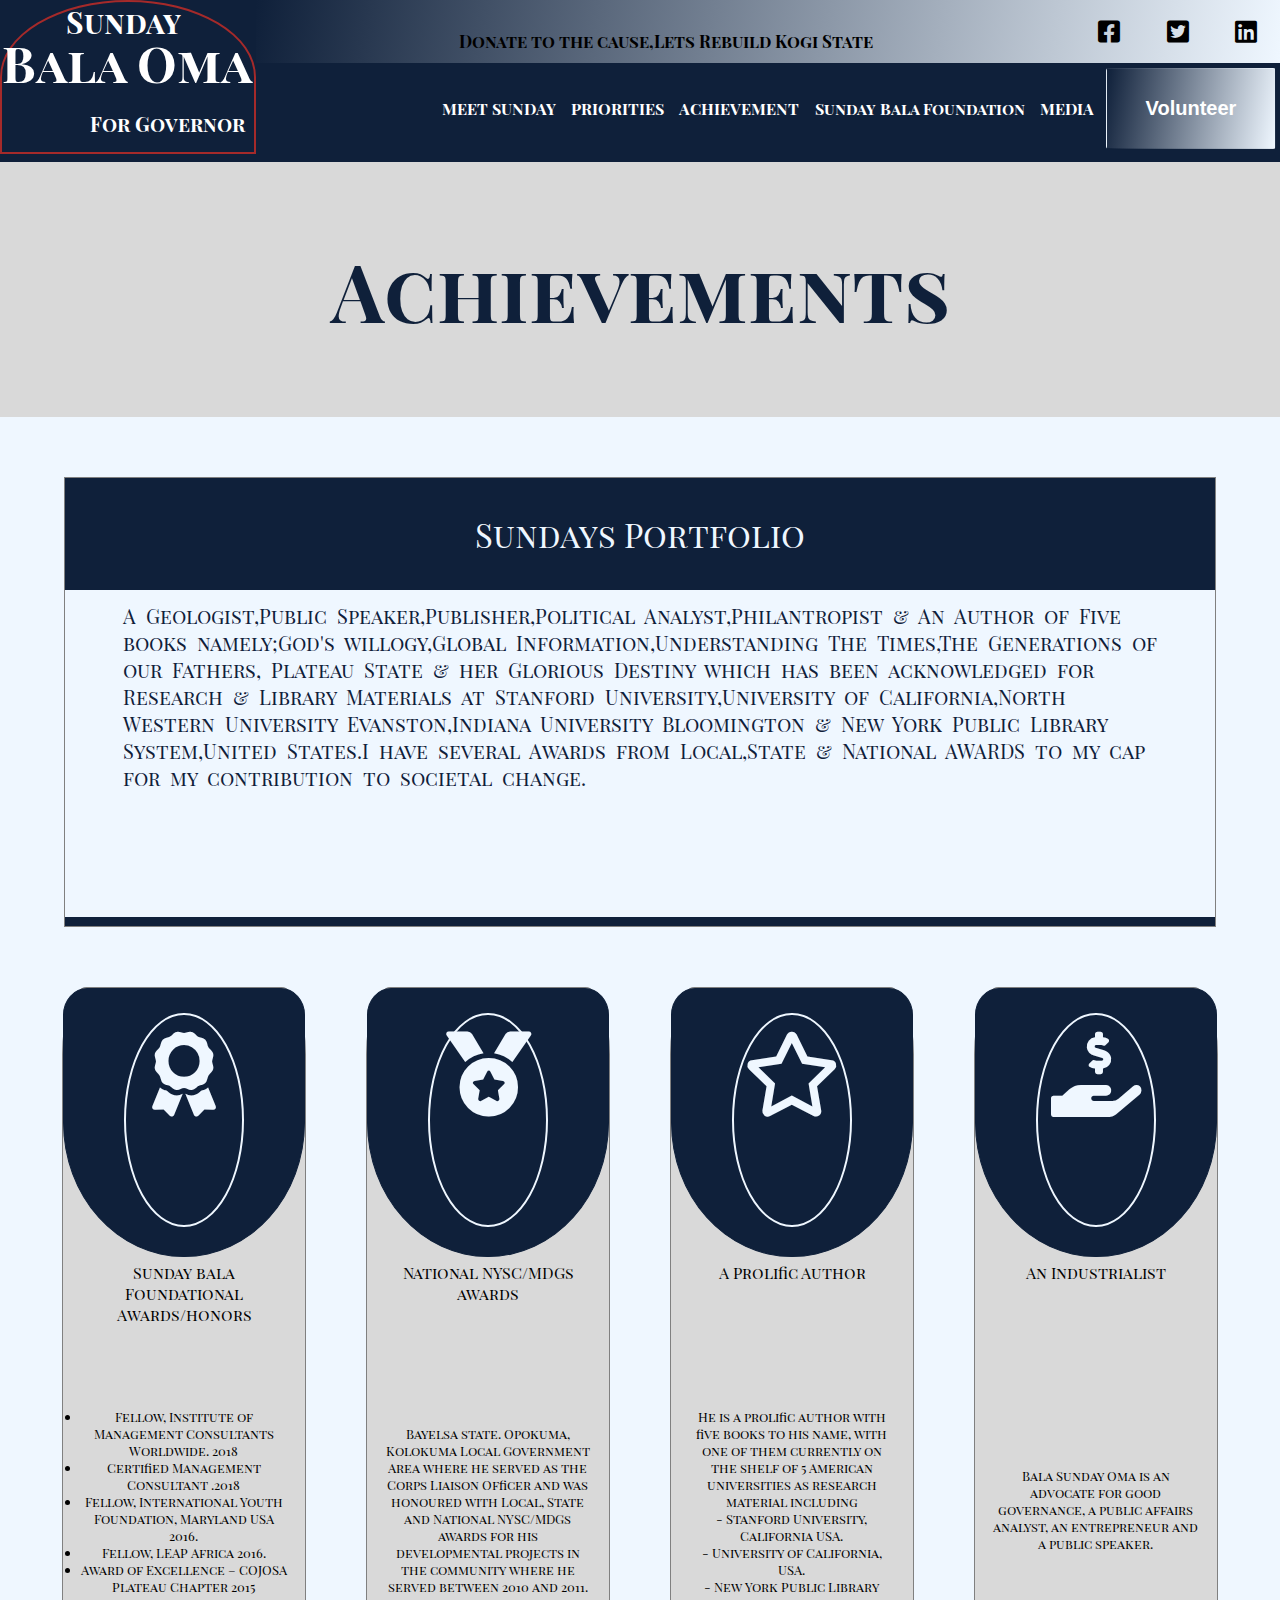
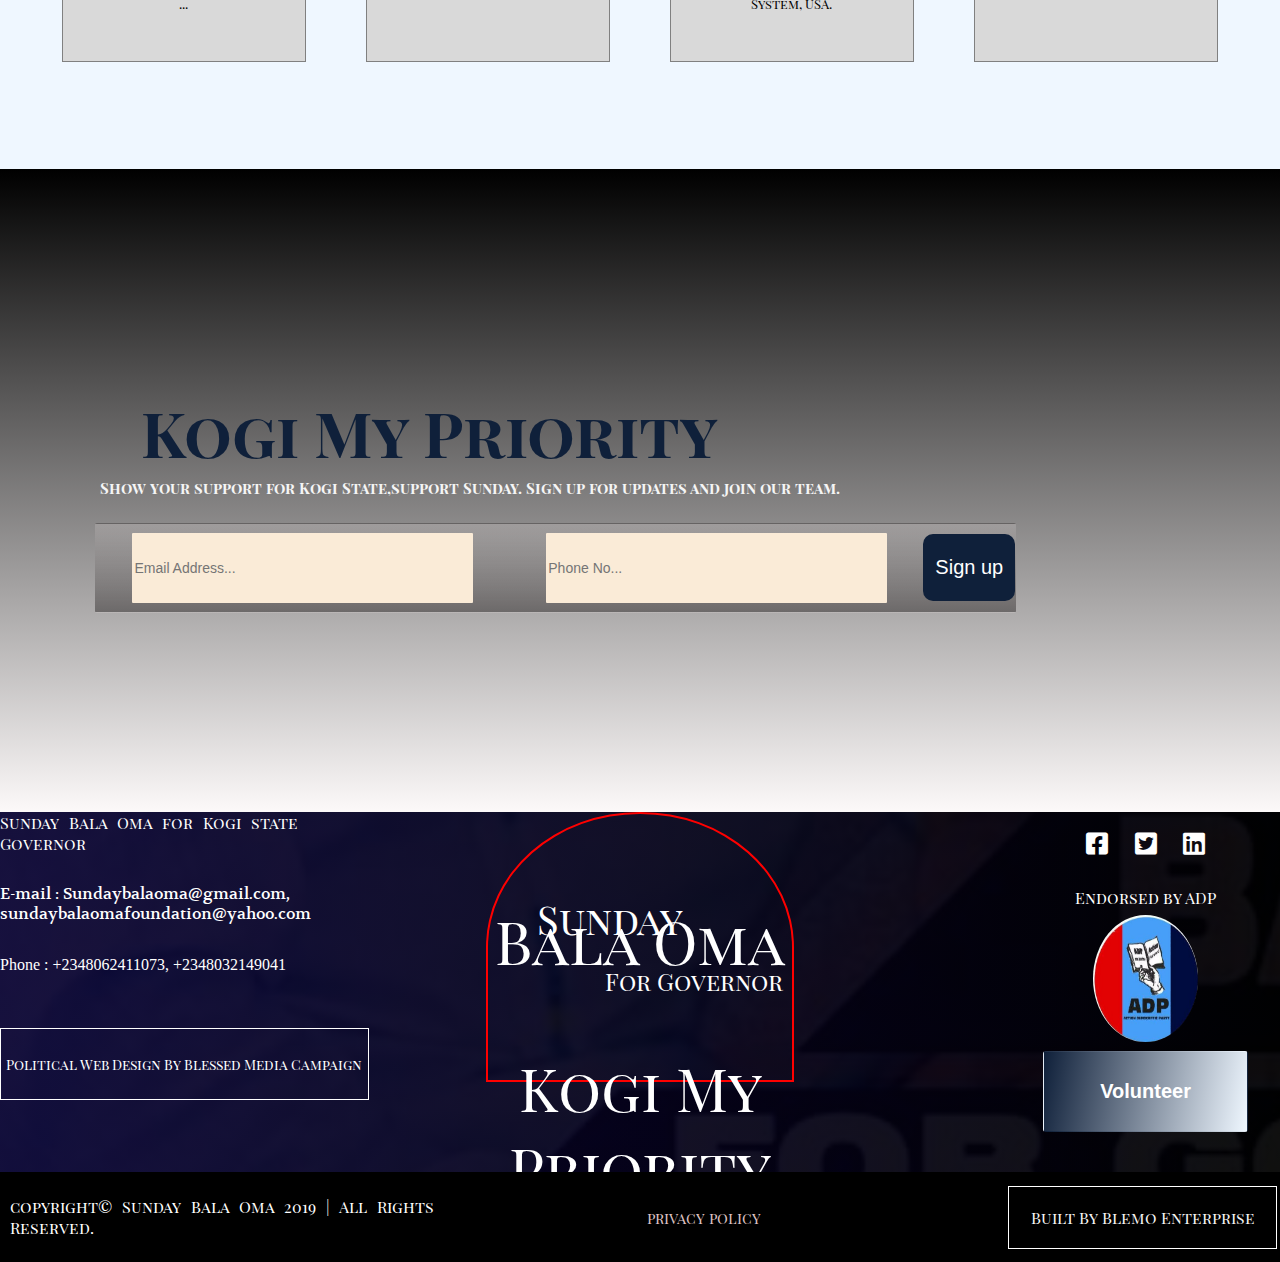
==== commit aacb71d6: "i just completed the website without the functionalities of signing up and responsiveness" ====
--- a/Achievement.html
+++ b/Achievement.html
@@ -48,10 +48,10 @@
                                 <label>Donate to the cause,Lets Rebuild Kogi State </label>
                             </div> 
                             <div class="topHeaderContainerIcons">
-                                <a href="#"><i class="fab fa-facebook-square"></i></a>
-                                <a href="#"><i class="fab fa-instagram"></i></a>
-                                <a href="#"><i class="fab fa-twitter-square"></i></a>
-                                <a href="#"><i class="fab fa-google-plus-square"></i></a>
+                                <a target="blank" href="https://web.facebook.com/Sunday-Bala-Oma-Support-Group-2019_KogiGovernorship-178449202934404/?_rdc=1&_rdr"><i class="fab fa-facebook-square"></i></a>
+                               
+                                <a target="blank" href="https://twitter.com/sundaybalaoma?lang=en"><i class="fab fa-twitter-square"></i></a>
+                                <a target="blank" href="https://ng.linkedin.com/in/bala-sunday-27197979"><i class="fab fa-linkedin"></i></a>
                             </div>
                         </div>
                     </div>
@@ -250,15 +250,15 @@
                            </div>
 
                             <div class="secondSectionOfleftSectionForFirstSectionOfFooter">
-                               <label>E-mail : Sundaybalaoma@gmail.com</label>
+                               <label>E-mail : Sundaybalaoma@gmail.com, sundaybalaomafoundation@yahoo.com</label>
                             </div>
 
                             <div class="thirdSectionOfleftSectionForFirstSectionOfFooter">
-                                <label>Phone : +2348062411073</label>
+                                <label>Phone : +2348062411073, +2348032149041</label>
                             </div>  
                             
                             <div class="forthSectionOfleftSectionForFirstSectionOfFooter">
-                                <label for="">P.O.Box : </label>
+                               
                             </div> 
                             
                             
@@ -307,10 +307,10 @@
                                 <div class="containerForRightSectionOfrightSectionForFirstSectionOfFooter">
                                         <div class="firstSectionOfrightSectionForFirstSectionOfFooter">
                                                 <div class="iconsForMiddleSectionForFirstSectionOfFooter">
-                                                        <a href="#"><i class="fab fa-facebook-square"></i></a>
-                                                        <a href="#"><i class="fab fa-instagram"></i></a>
-                                                        <a href="#"><i class="fab fa-twitter-square"></i></a>
-                                                        <a href="#"><i class="fab fa-google-plus-square"></i></a>
+                                                    <a target="blank" href="https://web.facebook.com/Sunday-Bala-Oma-Support-Group-2019_KogiGovernorship-178449202934404/?_rdc=1&_rdr"><i class="fab fa-facebook-square"></i></a>
+                               
+                                                    <a target="blank" href="https://twitter.com/sundaybalaoma?lang=en"><i class="fab fa-twitter-square"></i></a>
+                                                    <a target="blank" href="https://ng.linkedin.com/in/bala-sunday-27197979"><i class="fab fa-linkedin"></i></a>
                                                     </div>
                                             </div>
             
--- a/Achievement.css
+++ b/Achievement.css
@@ -944,39 +944,26 @@
   word-spacing: 6px;
 }
 
-.container
-  .Footer
-  .footerContainer
-  .firstSectionOfFooter
-  .leftSectionForFirstSectionOfFooter
-  .secondSectionOfleftSectionForFirstSectionOfFooter {
-  width: 100%;
-  height: 13%;
+
+.container .Footer .footerContainer .firstSectionOfFooter .leftSectionForFirstSectionOfFooter .secondSectionOfleftSectionForFirstSectionOfFooter{
+  width:100%;
+  height:20%;
   /* background-color: rgb(26, 119, 138);   */
-  font-family: "Volkhov", serif;
-}
-.container
-  .Footer
-  .footerContainer
-  .firstSectionOfFooter
-  .leftSectionForFirstSectionOfFooter
-  .thirdSectionOfleftSectionForFirstSectionOfFooter {
-  width: 100%;
-  height: 13.5%;
-  /* background-color: rgb(160, 169, 219); */
-  font-family: serif;
-}
-.container
-  .Footer
-  .footerContainer
-  .firstSectionOfFooter
-  .leftSectionForFirstSectionOfFooter
-  .forthSectionOfleftSectionForFirstSectionOfFooter {
-  width: 100%;
-  height: 13.5%;
-  /* background-color: rgb(219, 160, 211); */
-  /* font-family: 'Volkhov', serif; */
-  font-family: "Philosopher", sans-serif;
+  font-family:'Volkhov', serif;
+}
+.container .Footer .footerContainer .firstSectionOfFooter .leftSectionForFirstSectionOfFooter .thirdSectionOfleftSectionForFirstSectionOfFooter{
+  width:100%;
+height:20%;
+/* background-color: rgb(160, 169, 219); */
+font-family:  serif;
+}
+.container .Footer .footerContainer .firstSectionOfFooter .leftSectionForFirstSectionOfFooter .forthSectionOfleftSectionForFirstSectionOfFooter{
+  width:100%;
+/* height:13.5%; */
+/* background-color: rgb(219, 160, 211); */
+/* font-family: 'Volkhov', serif; */
+font-family: 'Philosopher', sans-serif;
+
 }
 .container
   .Footer
